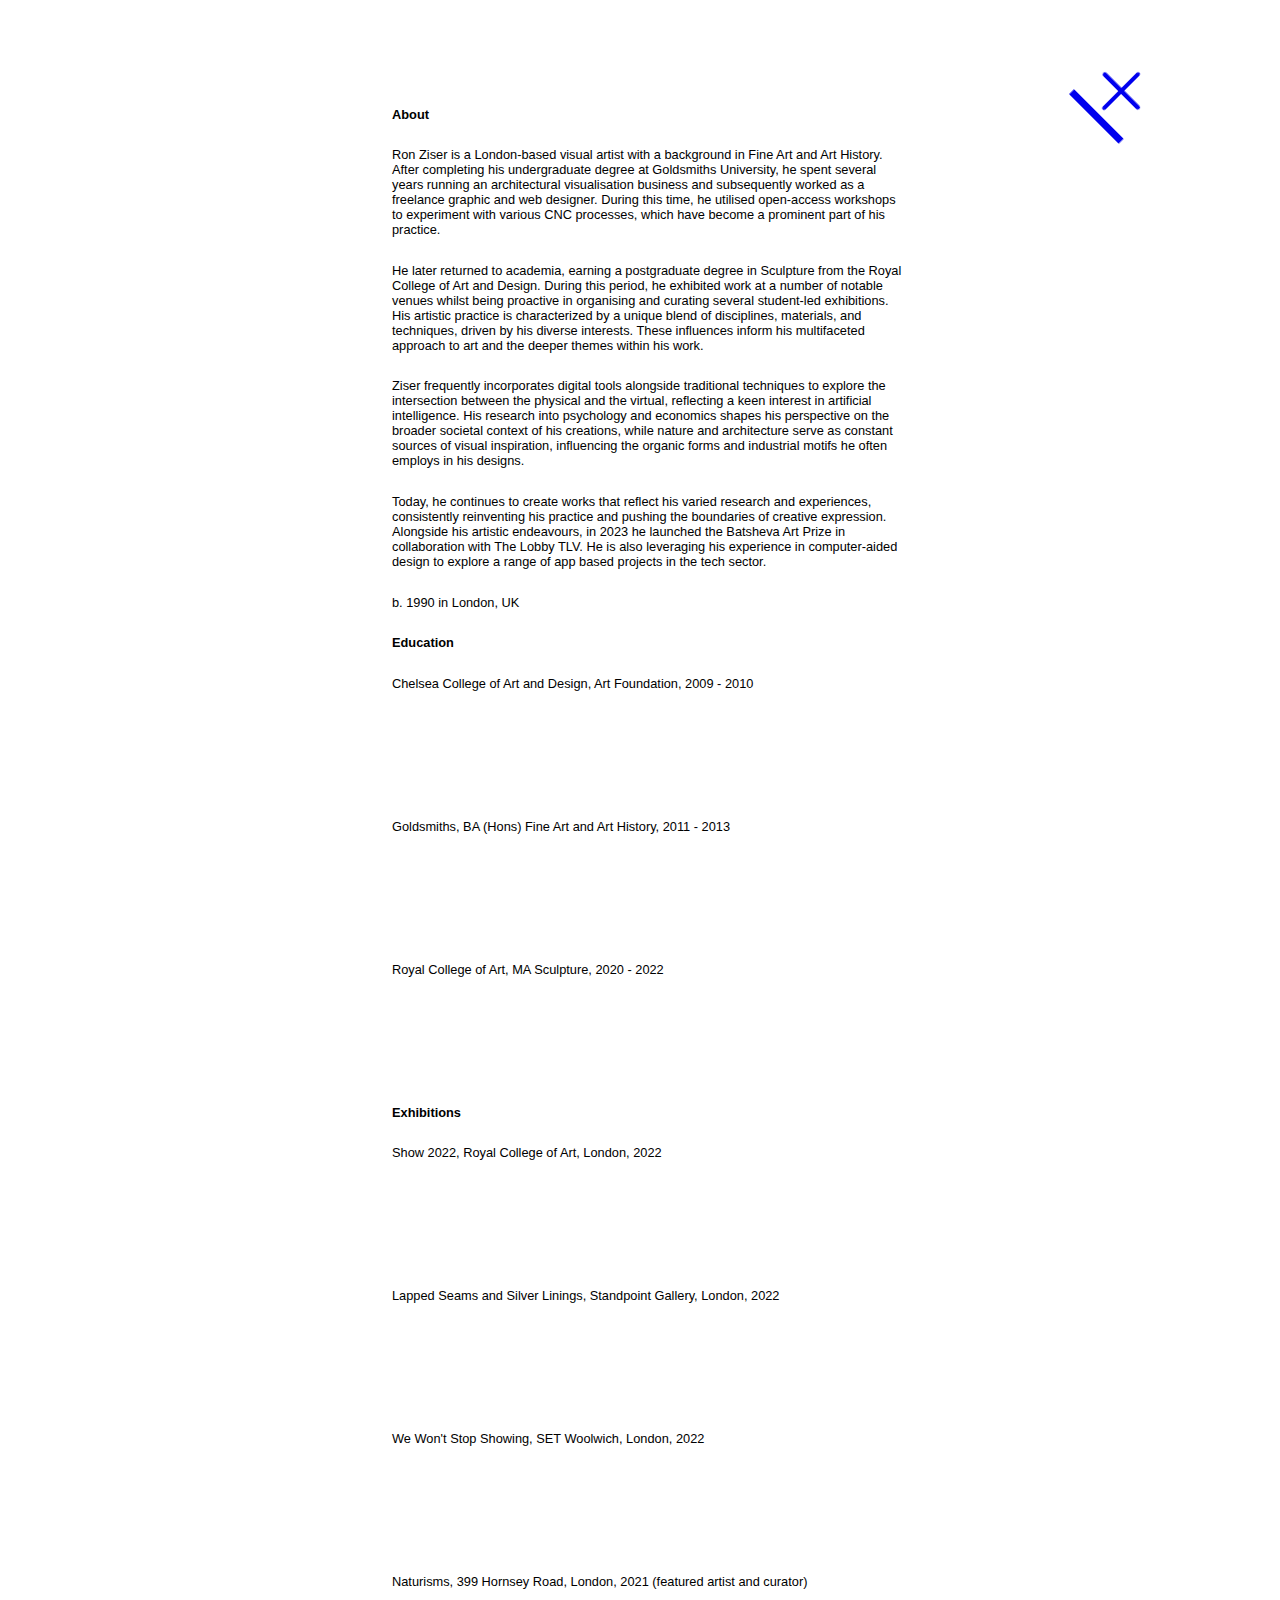
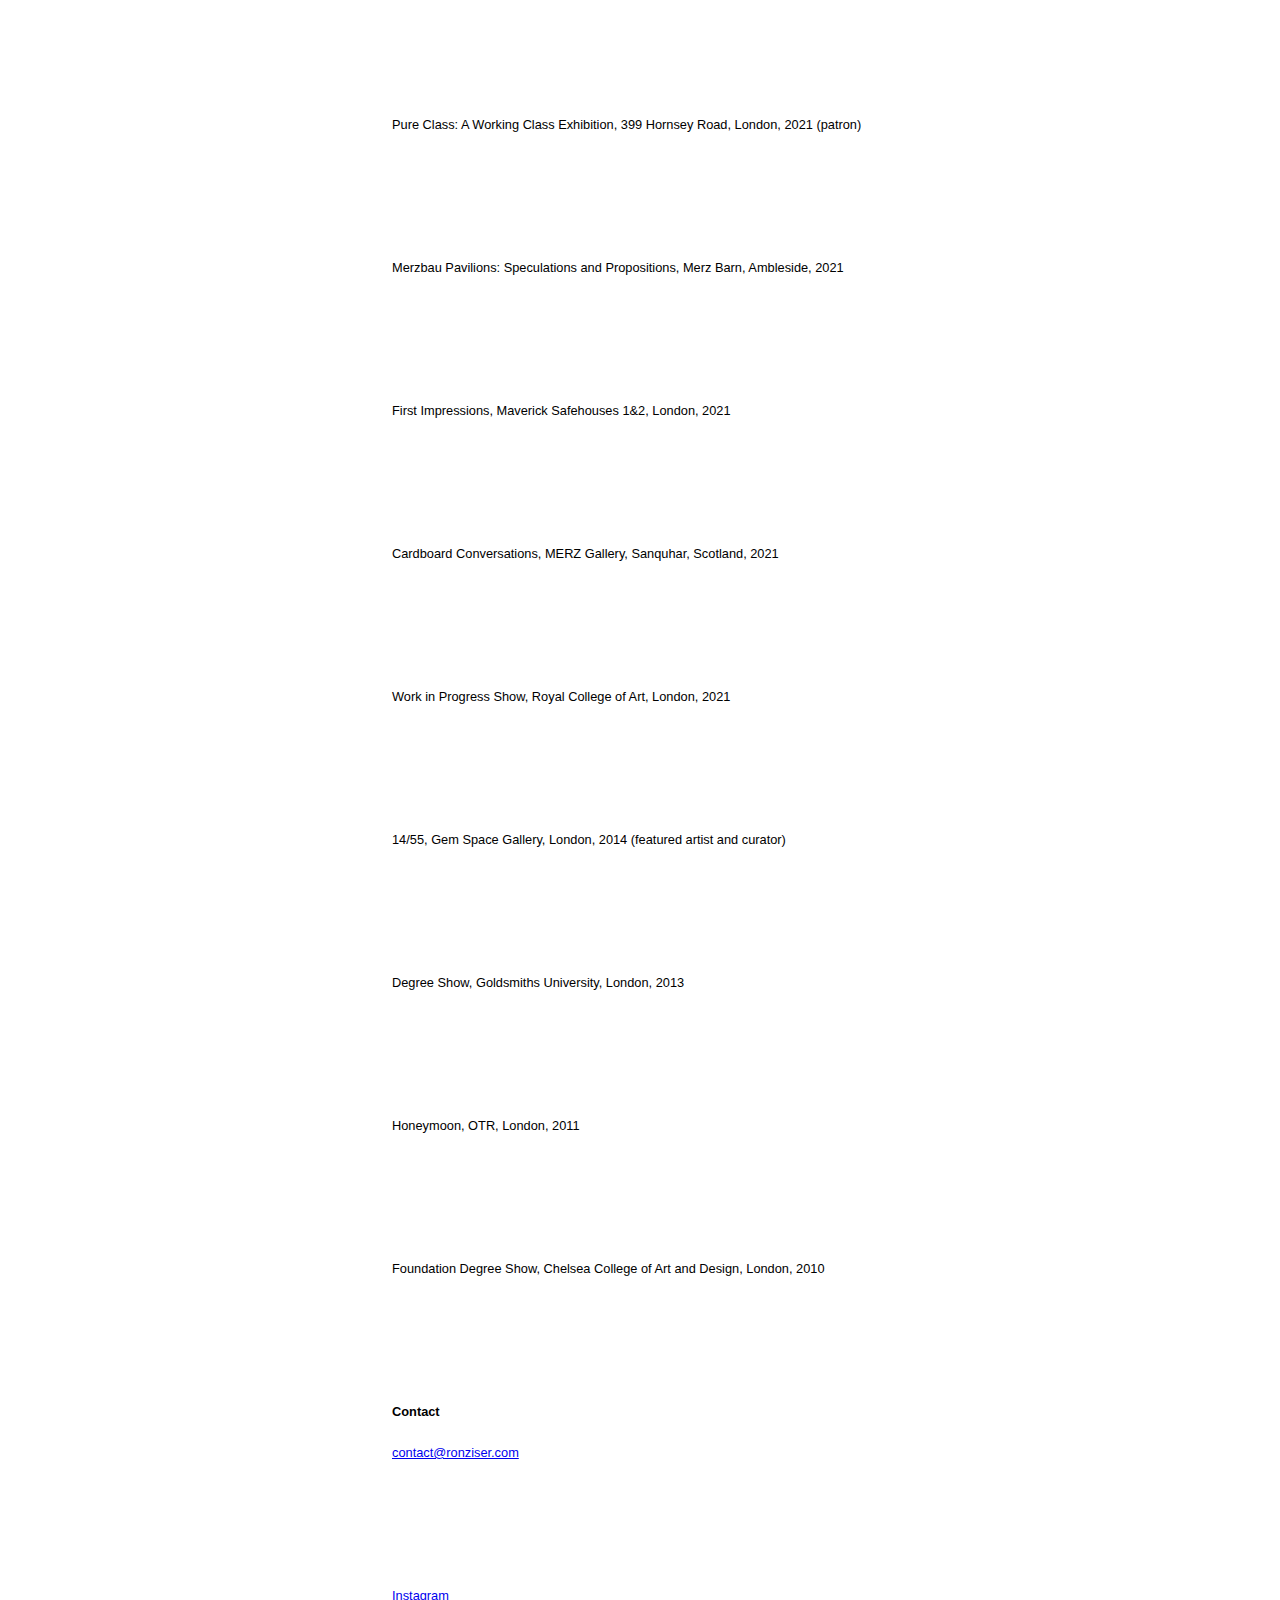
==== about.html @ f0b9521c "about" ====
<!DOCTYPE html>
<html lang="en">
<head>
    <meta charset="UTF-8">
    <meta name="viewport" content="width=device-width, initial-scale=1.0">
    <title>Auto slideshow</title>
    <link rel="stylesheet" href="style.css">
    <link rel="preconnect" href="https://fonts.googleapis.com">
    <link rel="preconnect" href="https://fonts.gstatic.com" crossorigin>
    <link href="https://fonts.googleapis.com/css2?family=Quicksand:wght@300&display=swap" rel="stylesheet">
    <link href="https://fonts.googleapis.com/css2?family=Quicksand:wght@300&family=Zen+Maru+Gothic:wght@300&display=swap" rel="stylesheet">
</head>

<body>
    <div id="close-button"><a href="index.html">+</a></div>
    <div id="about-page">
        
        <div id="about-container">
            <h1>About</h1>
                <p>Ron Ziser is a London-based visual artist with a background in Fine Art and Art History. After completing his undergraduate degree at Goldsmiths University, he spent several years running an architectural visualisation business and subsequently worked as a freelance graphic and web designer. During this time, he utilised open-access workshops to experiment with various CNC processes, which have become a prominent part of his practice.</p>
                
                <p>He later returned to academia, earning a postgraduate degree in Sculpture from the Royal College of Art and Design. During this period, he exhibited work at a number of notable venues whilst being proactive in organising and curating several student-led exhibitions. His artistic practice is characterized by a unique blend of disciplines, materials, and techniques, driven by his diverse interests. These influences inform his multifaceted approach to art and the deeper themes within his work.</p>
                
                <p>Ziser frequently incorporates digital tools alongside traditional techniques to explore the intersection between the physical and the virtual, reflecting a keen interest in artificial intelligence. His research into psychology and economics shapes his perspective on the broader societal context of his creations, while nature and architecture serve as constant sources of visual inspiration, influencing the organic forms and industrial motifs he often employs in his designs.</p>
                
                <p>Today, he continues to create works that reflect his varied research and experiences, consistently reinventing his practice and pushing the boundaries of creative expression. Alongside his artistic endeavours, in 2023 he launched the Batsheva Art Prize in collaboration with The Lobby TLV. He is also leveraging his experience in computer-aided design to explore a range of app based projects in the tech sector.</p>
         
    
            <div class="cv-sections" id="born-date"> 
            <p>b. 1990 in London, UK</p>
        </div>
            <div id="cv-details">
            <h1>Education</h1>
            <div class="cv-sections" id="education">  
            <p>Chelsea College of Art and Design, Art Foundation, 2009 - 2010</P>
            <p>Goldsmiths, BA (Hons) Fine Art and Art History, 2011 - 2013</P>
            <p>Royal College of Art, MA Sculpture, 2020 - 2022</p>
            </div>
            <h1>Exhibitions</h1>
            <div class="cv-sections" id="exhibitions">
            
           
    <p>Show 2022, Royal College of Art, London, 2022</p>
    <p>Lapped Seams and Silver Linings, Standpoint Gallery, London, 2022</p>
    <p>We Won't Stop Showing, SET Woolwich, London, 2022</p>
    <p>Naturisms, 399 Hornsey Road, London, 2021 (featured artist and curator)</p>
    <p>Pure Class: A Working Class Exhibition, 399 Hornsey Road, London, 2021 (patron)</p>
    <p>Merzbau Pavilions: Speculations and Propositions, Merz Barn, Ambleside, 2021</p>
    <p>First Impressions, Maverick Safehouses 1&2, London, 2021</p>
    <p>Cardboard Conversations, MERZ Gallery, Sanquhar, Scotland, 2021</p>
    <p>Work in Progress Show, Royal College of Art, London, 2021</p>
    <p>14/55, Gem Space Gallery, London, 2014 (featured artist and curator)</p>
    <p>Degree Show, Goldsmiths University, London, 2013</p>
    <p>Honeymoon, OTR, London, 2011</p>
    <p>Foundation Degree Show, Chelsea College of Art and Design, London, 2010</p>
</div>
<!--
<h1>Images</h1>
<div class="cv-sections" id="Images"> 
    <p><a href="">Current Work - coming soon</a></p>
    <p><a href="" target="_blank">Archive - coming soon</a></p>
</div>
-->
<h1>Contact</h1>
<div class="cv-sections" id="contact"> 
    <p><a href="mailto:contact@ronziser.com">contact@ronziser.com</a></p>
    <p><a href="https://www.instagram.com/ronziserstudio" target="_blank">Instagram</a></p>
</div>
             
        </div>
    </div>

</body>
</html>
---- style.css ----
html {
    /*
    font-size: 20px;
    */
    font-size: 2vmax;
    font-family: Arial, Helvetica, sans-serif;
}

@import url('https://fonts.googleapis.com/css2?family=Quicksand:wght@300&display=swap');
@import url('https://fonts.googleapis.com/css2?family=Be+Vietnam+Pro:wght@100&display=swap');

body {
	background-color: white;
}

h1 {
    font-size: 1rem;
    margin-bottom: 2rem;
}

p {
    margin-bottom: 2rem;
}

#cv-details p {
    margin-bottom: 5rem; /* Adjust as needed */
}


/* menu */

#menu {
    width: 100vw;
    height: 100vh;
    background: white;
    display: flex;
    align-items: center;
    justify-content: center;
	opacity: 1;
	animation-name: fadeInOpacity;
	animation-iteration-count: 1;
	animation-timing-function: ease-in;
	animation-duration: 1s;
      
}

#menu-container {
    width: 20rem;
    height: auto;
    text-align: center;
}


#menu a {
    display: block;
    text-decoration: none;
    color: black;
    margin-bottom: calc(20px + .5vw);
    font-size: calc(20px + .5vw);
    font-family: 'Be Vietnam Pro', sans-serif;
    font-weight: 100;
  }



@keyframes fadeInOpacity {
	0% {
		opacity: 0;
	}
	100% {
		opacity: 1;
	}
}




/* home page container */

#home {
    width: 100vw;
    height: 100vh;
    background: white;
    display: flex;
    align-items: center;
    justify-content: center;
    cursor: pointer;
    
  }



 /* home page slidshow */

.slideshow-container {

    background-repeat: no-repeat;
    transition: all .8s ease-in-out;
    animation: slide 12s infinite;
    background-color: white;
    animation-delay: 0s;
    
}




.slideshow-wrapper {
   
    color: white;
    background-color: white(0, 0, 0, 0.5);
    transition: all .12s ease-in-out;
  
}

#static-img {
    width: 100%;
    height: auto; /* Maintain aspect ratio */
    max-width: 100%; /* Ensure the image doesn't exceed the container width */
    max-height: 100%; /* Ensure the image doesn't exceed the container height */
    object-fit: contain; /* Ens */
}


@keyframes slide {

    
    0%{
    opacity: 0;
    background-image: url("Artboard_01.jpg");
    background-size: contain;
    }
 
    20%{
    opacity: 1;
    background-image: url("Artboard_01.jpg");
    background-size: contain;
    }
    25%{
    opacity: 0;
    background-image: url("Artboard_01.jpg");
    background-size: contain;
    }
    25.1%{
    opacity: 0;
    background-image: url("Artboard_02.jpg");
    background-size: contain;
    }
 
    45%{
    opacity: 1;
    background-image: url("Artboard_02.jpg");
    background-size: contain;
    }
    50%{
    opacity: 0;
    background-image: url("Artboard_02.jpg");
    background-size: contain;
    }
    50.01%{
    opacity: 0;
    background-image: url("Artboard_01.jpg");
    background-size: contain;
    }
 
    70%{
    opacity: 1;
    background-image: url("Artboard_01.jpg");
    background-size: contain;
    }
    75%{
    opacity: 0;
    background-image: url("Artboard_01.jpg");
    background-size: contain;
    }
 
    75.01%{
    opacity: 0;
    background-image: url("Artboard_02.jpg");
    background-size: contain;
    }
 
    95%{
    opacity: 1;
    background-image: url("Artboard_02.jpg");
    background-size: contain;
    }
    100%{
    opacity: 0;
    background-image: url("Artboard_02.jpg");
    background-size: contain;
    }
 }


img{
    width: 100%;
}

/* about page */


#close-button {
        background-color: transparent;
        border-color: transparent;
        font-family: 'Zen Maru Gothic', sans-serif;
        border-style: solid;
        border-collapse: separate; 
        text-align: center;
        vertical-align: auto;
        transform: rotate(45deg);
        cursor: pointer;
        position: fixed;
        border-radius: 50%;
        -webkit-border-radius: 50%;

}

#close-button:hover {
    color: white;
}

@media screen and (orientation: landscape) {

    #home {
        width: 100vw;
        height: 100vh;
    }

    .slideshow-container {
        width: 30vmax;
        height: 30vmax;
        margin-left: 20vmax;
        margin-right: 20vmax;
    }

    #close-button {
        margin-right: 15%;
        margin-left: 85%;
        margin-top: 2vmax;
        width:6vmax;
        height:6vmax;
        font-size: 6vmax;
        
    }    
    
#about-page {
    width: 100vw;
    height: auto;
    background: white;
    display: flex;
    align-items: center;
    justify-content: center;
    font-size: 1vmax;
    opacity: 1;
    animation-name: fadeInOpacity;
	animation-iteration-count: 1;
    animation-timing-function: ease-in;
	animation-duration: 1s;

}

#about-container {
    margin-top: 10vmin;
    width: auto;
    margin-left: 30%;
    margin-right: 30%;
    text-align: left;

}

#last-paragraph {
    margin-bottom: 7rem;
    
}


p {
    margin-bottom: 2vmax;
    
}

	#cv-details p {
    margin-bottom: 5rem; /* Adjust as needed */
}

	

h1 {
    font-size: 1vmax;
    margin-bottom: 2vmax;
}

}

@media screen and (orientation: portrait) {

    #home {
       width: 100vw;
       height: 100vh; 
       
    }

    .slideshow-container {    
        width: 70vmin;
        height: 70vmin;
        margin-left: 13vmin;
        margin-right: 17vmin;
        
    }

    #close-button {
    
        margin-right: 30%;
        margin-top: 2vmax;
        width:12vmax;
        height:12vmax;
        margin-left: 70%;
        font-size: 8vmax;
        
      
        
    }

    #about-page {
        width: 100vw;
        height: auto;
        background: white;
        display: flex;
        align-items: center;
        justify-content: center;
        font-size: 3vmin;
        
    }
    
    #about-container {
        margin-top: 8rem;
        width: auto;
        margin-left: 10%;
        margin-right: 10%;
        text-align: left;
    
    }
    
    #last-paragraph {
        margin-bottom: 7rem;
        
    }

    h1 {
        font-size: 3vmin;
    }
    
}
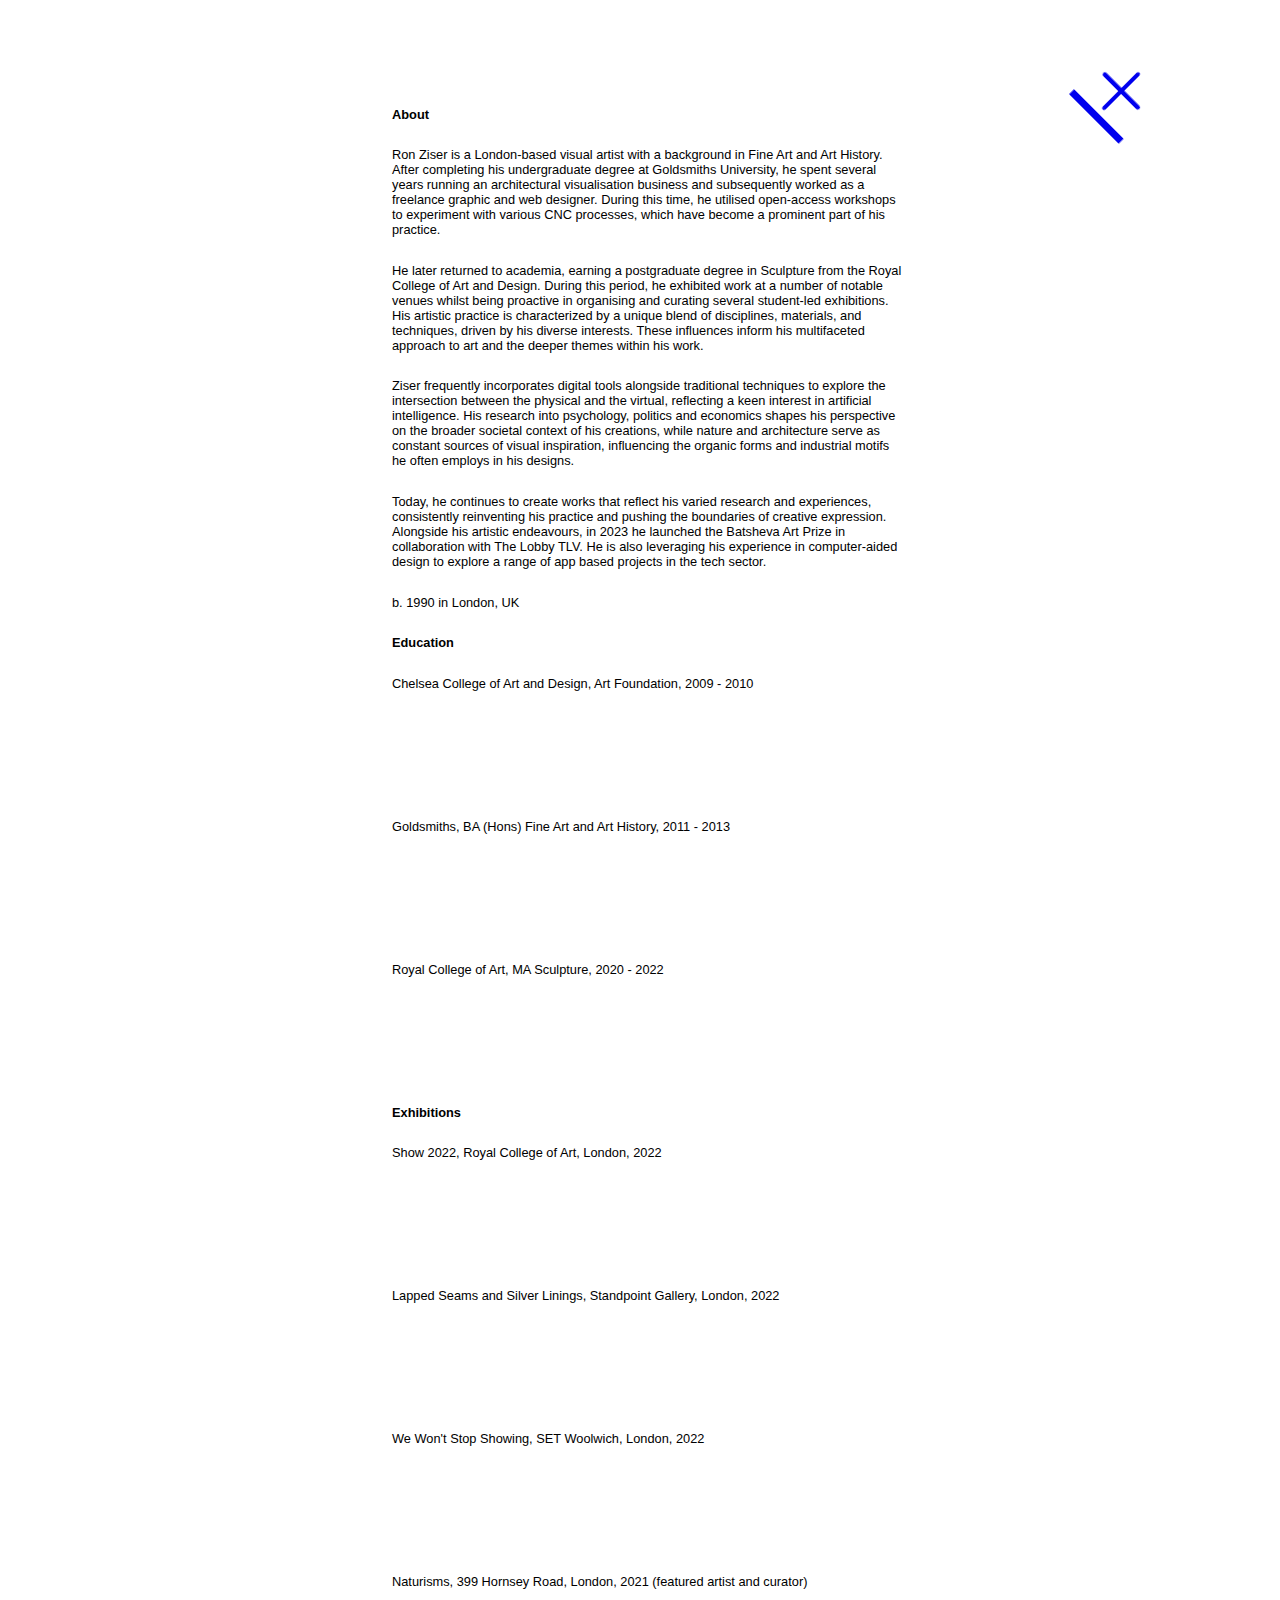
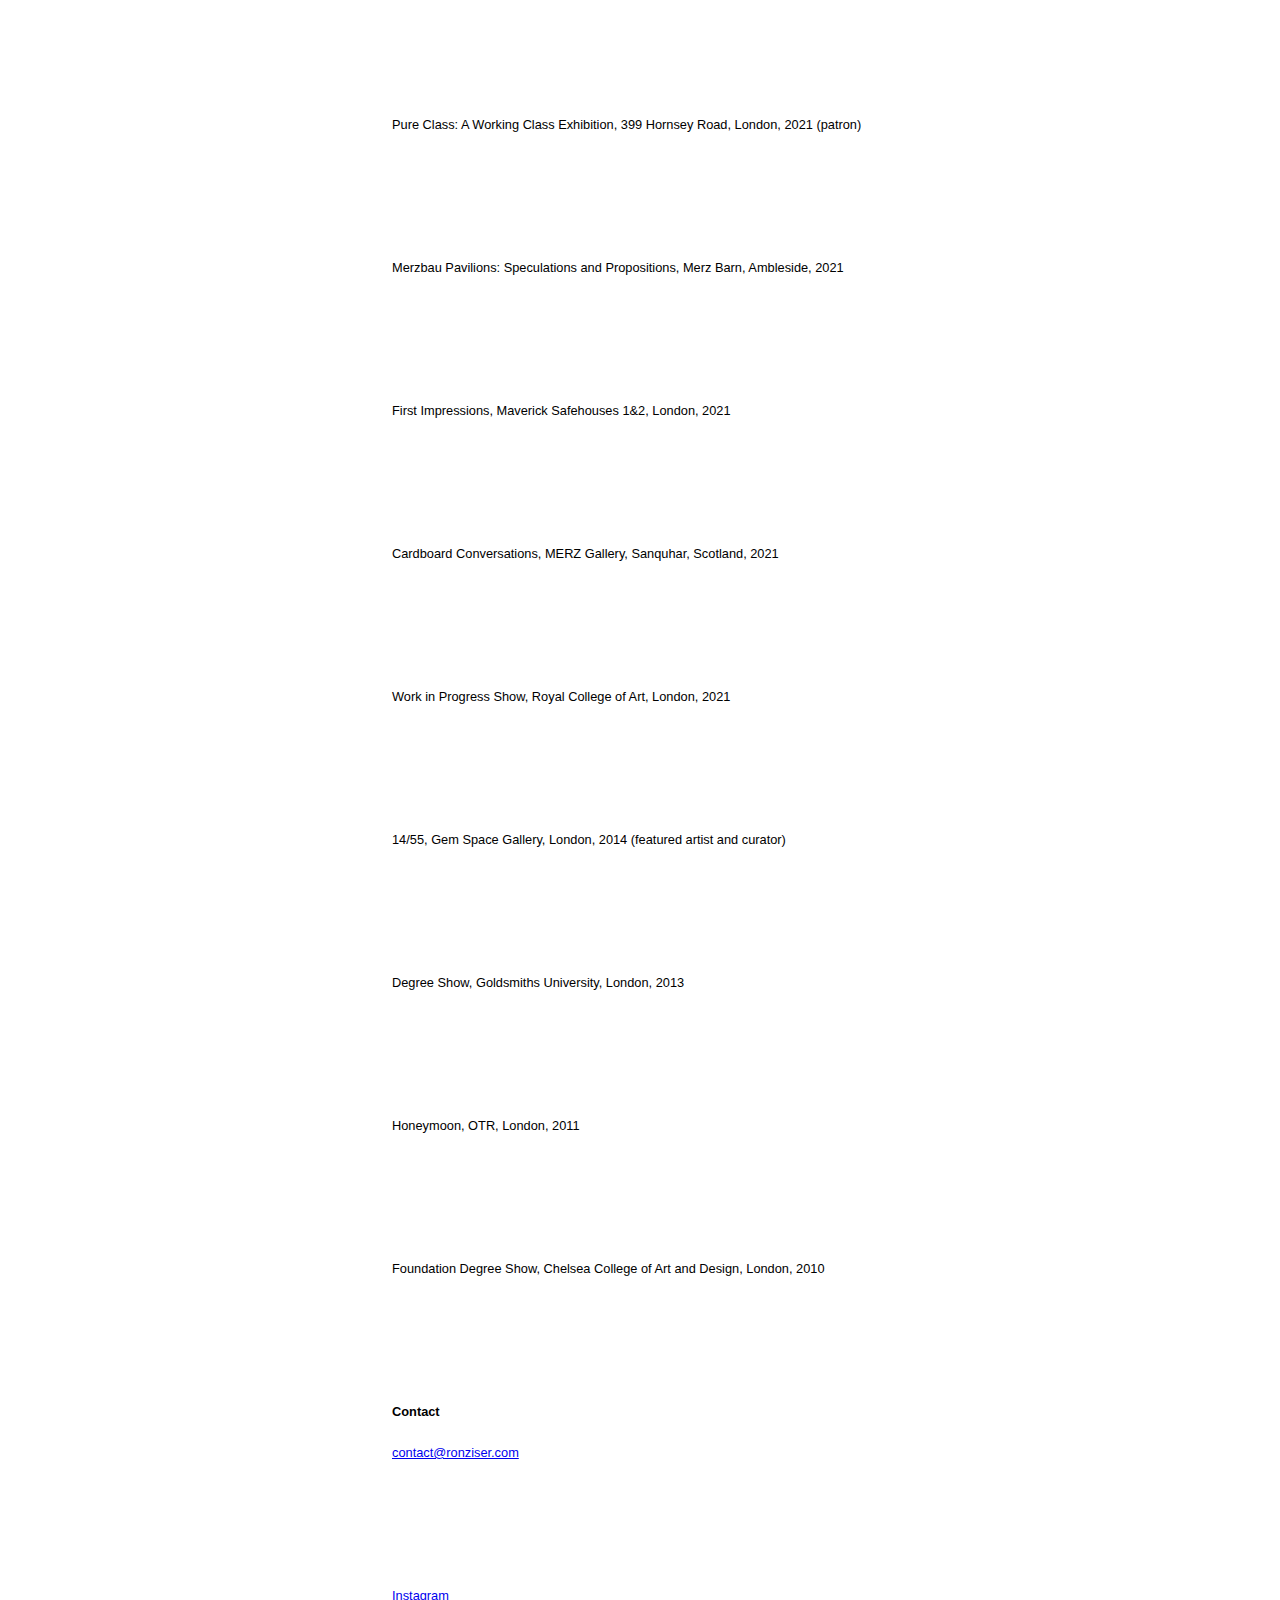
==== commit 0e4e024d: "about" ====
--- a/about.html
+++ b/about.html
@@ -18,14 +18,15 @@
         
         <div id="about-container">
             <h1>About</h1>
+            <div class="cv-sections" id="about"> 
                 <p>Ron Ziser is a London-based visual artist with a background in Fine Art and Art History. After completing his undergraduate degree at Goldsmiths University, he spent several years running an architectural visualisation business and subsequently worked as a freelance graphic and web designer. During this time, he utilised open-access workshops to experiment with various CNC processes, which have become a prominent part of his practice.</p>
                 
                 <p>He later returned to academia, earning a postgraduate degree in Sculpture from the Royal College of Art and Design. During this period, he exhibited work at a number of notable venues whilst being proactive in organising and curating several student-led exhibitions. His artistic practice is characterized by a unique blend of disciplines, materials, and techniques, driven by his diverse interests. These influences inform his multifaceted approach to art and the deeper themes within his work.</p>
                 
-                <p>Ziser frequently incorporates digital tools alongside traditional techniques to explore the intersection between the physical and the virtual, reflecting a keen interest in artificial intelligence. His research into psychology and economics shapes his perspective on the broader societal context of his creations, while nature and architecture serve as constant sources of visual inspiration, influencing the organic forms and industrial motifs he often employs in his designs.</p>
+                <p>Ziser frequently incorporates digital tools alongside traditional techniques to explore the intersection between the physical and the virtual, reflecting a keen interest in artificial intelligence. His research into psychology, politics and economics shapes his perspective on the broader societal context of his creations, while nature and architecture serve as constant sources of visual inspiration, influencing the organic forms and industrial motifs he often employs in his designs.</p>
                 
                 <p>Today, he continues to create works that reflect his varied research and experiences, consistently reinventing his practice and pushing the boundaries of creative expression. Alongside his artistic endeavours, in 2023 he launched the Batsheva Art Prize in collaboration with The Lobby TLV. He is also leveraging his experience in computer-aided design to explore a range of app based projects in the tech sector.</p>
-         
+            </div>
     
             <div class="cv-sections" id="born-date"> 
             <p>b. 1990 in London, UK</p>
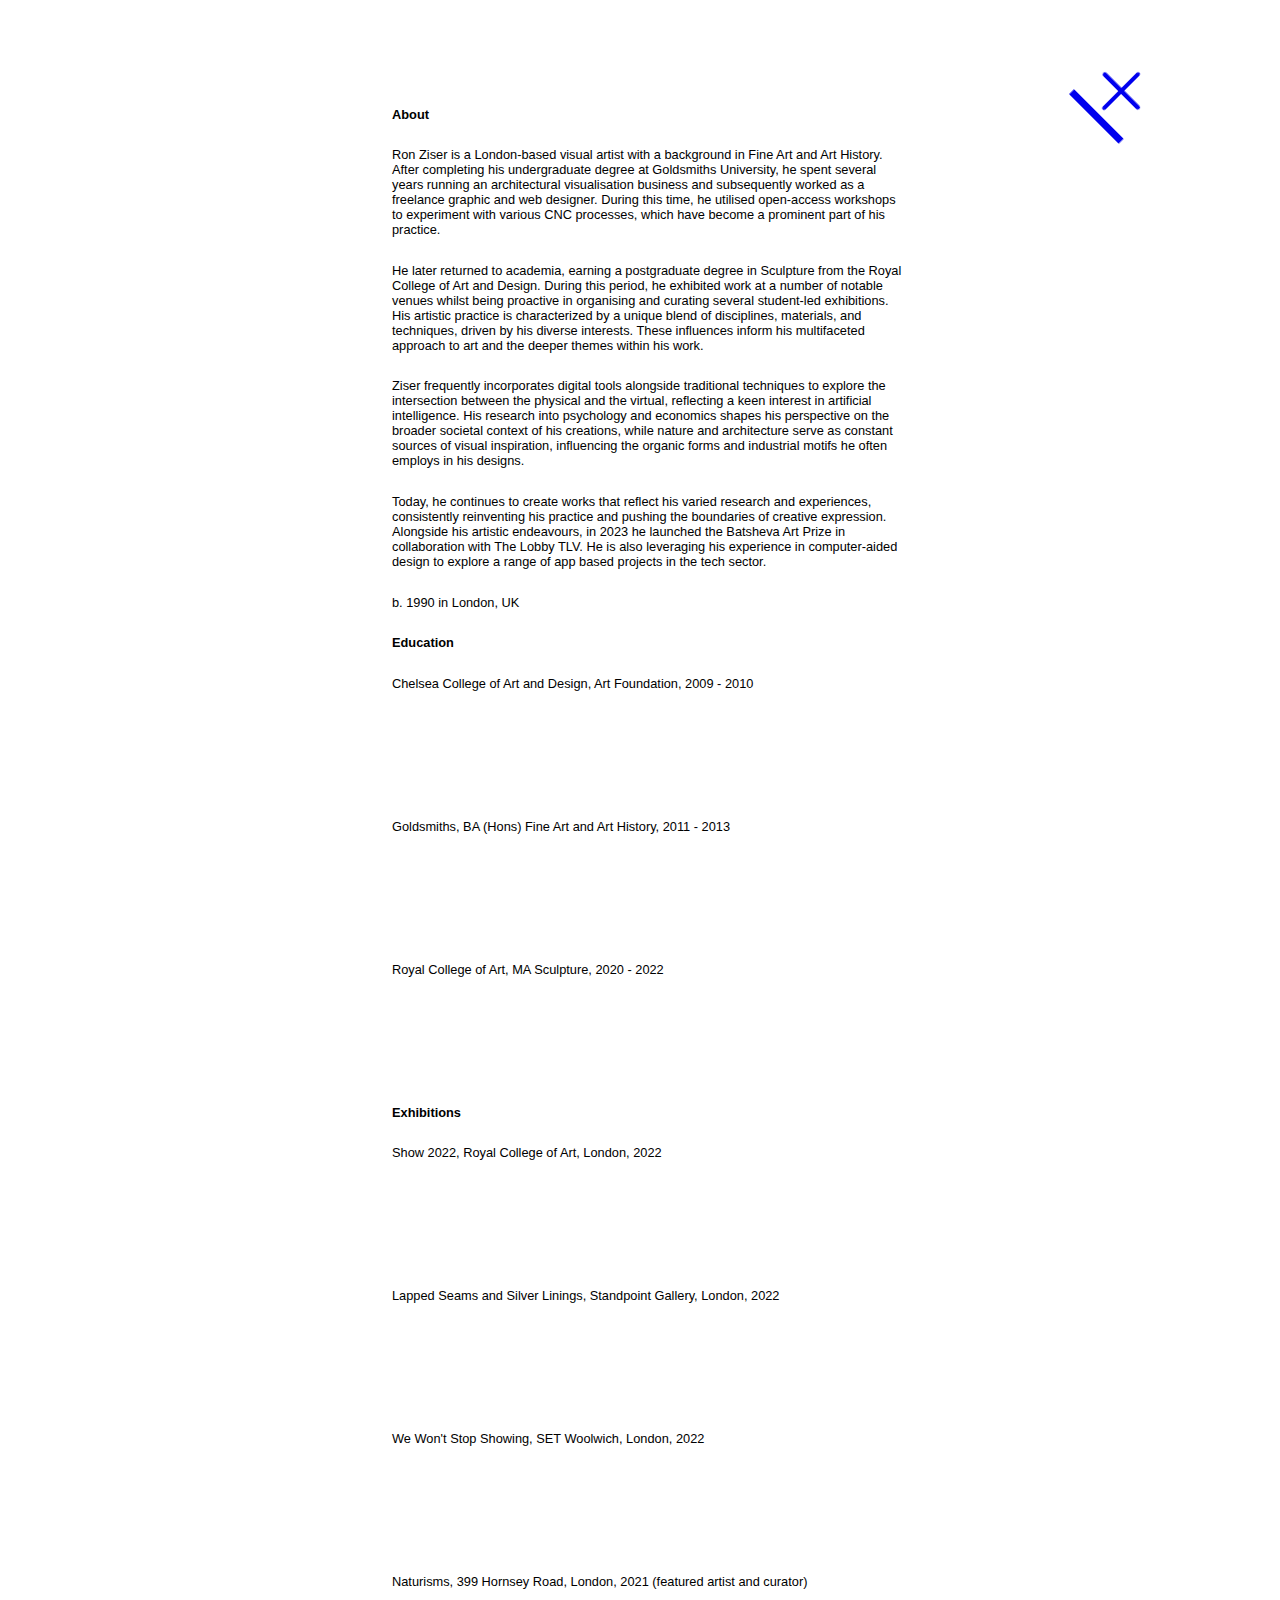
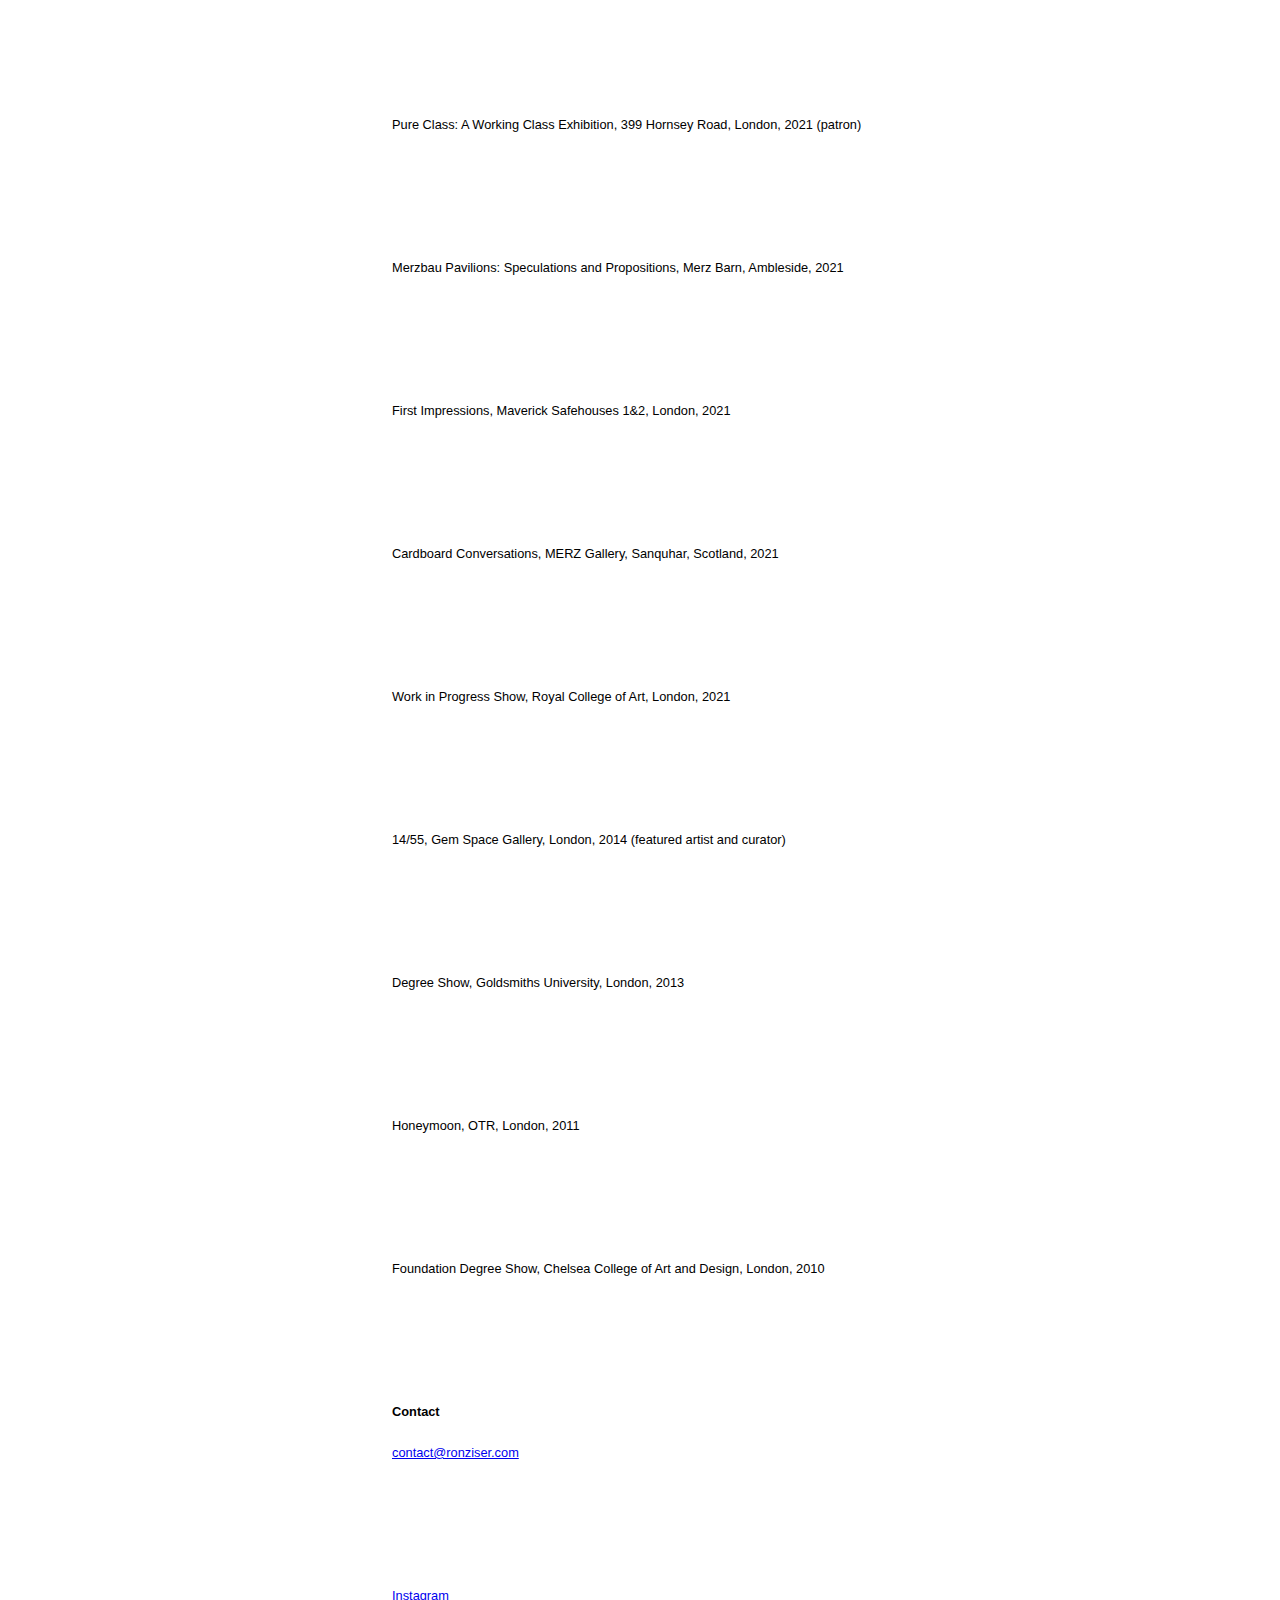
==== commit f55ff7e8: "h" ====
--- a/about.html
+++ b/about.html
@@ -23,7 +23,7 @@
                 
                 <p>He later returned to academia, earning a postgraduate degree in Sculpture from the Royal College of Art and Design. During this period, he exhibited work at a number of notable venues whilst being proactive in organising and curating several student-led exhibitions. His artistic practice is characterized by a unique blend of disciplines, materials, and techniques, driven by his diverse interests. These influences inform his multifaceted approach to art and the deeper themes within his work.</p>
                 
-                <p>Ziser frequently incorporates digital tools alongside traditional techniques to explore the intersection between the physical and the virtual, reflecting a keen interest in artificial intelligence. His research into psychology, politics and economics shapes his perspective on the broader societal context of his creations, while nature and architecture serve as constant sources of visual inspiration, influencing the organic forms and industrial motifs he often employs in his designs.</p>
+                <p>Ziser frequently incorporates digital tools alongside traditional techniques to explore the intersection between the physical and the virtual, reflecting a keen interest in artificial intelligence. His research into psychology and economics shapes his perspective on the broader societal context of his creations, while nature and architecture serve as constant sources of visual inspiration, influencing the organic forms and industrial motifs he often employs in his designs.</p>
                 
                 <p>Today, he continues to create works that reflect his varied research and experiences, consistently reinventing his practice and pushing the boundaries of creative expression. Alongside his artistic endeavours, in 2023 he launched the Batsheva Art Prize in collaboration with The Lobby TLV. He is also leveraging his experience in computer-aided design to explore a range of app based projects in the tech sector.</p>
             </div>
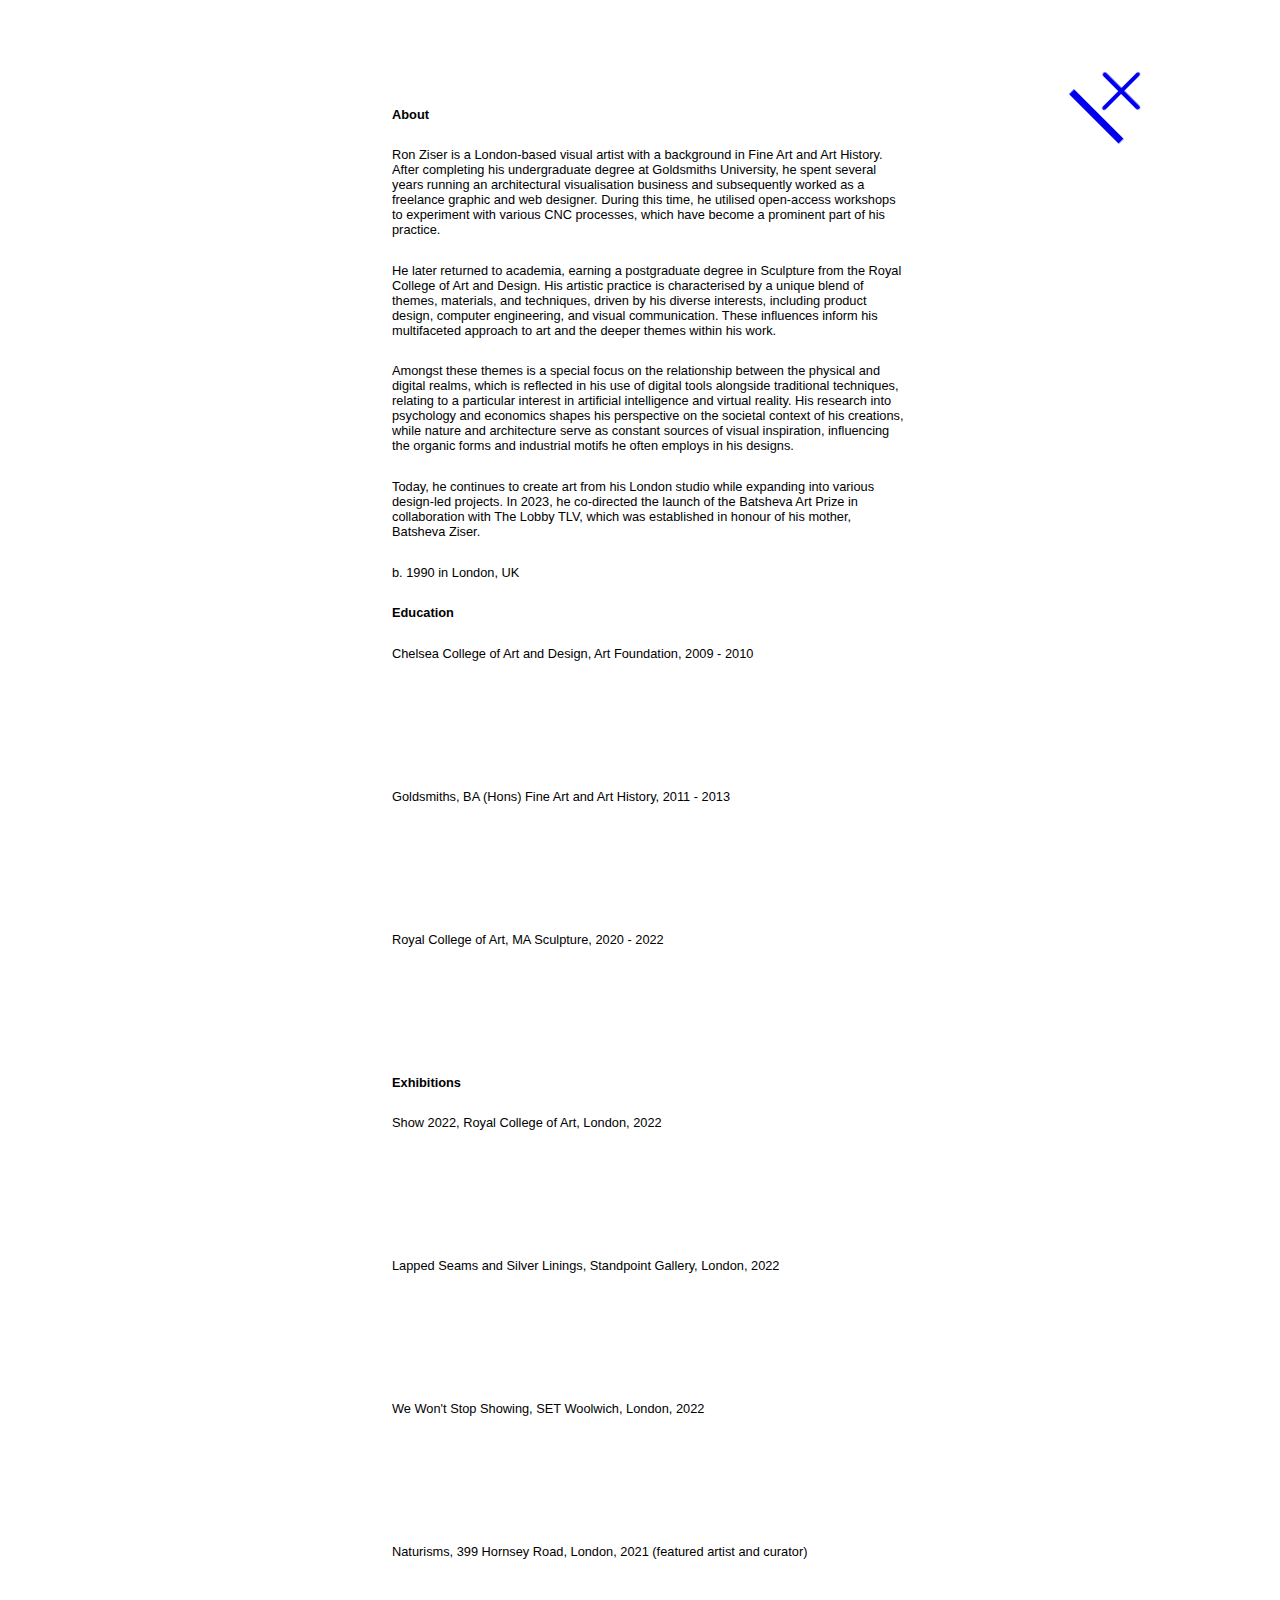
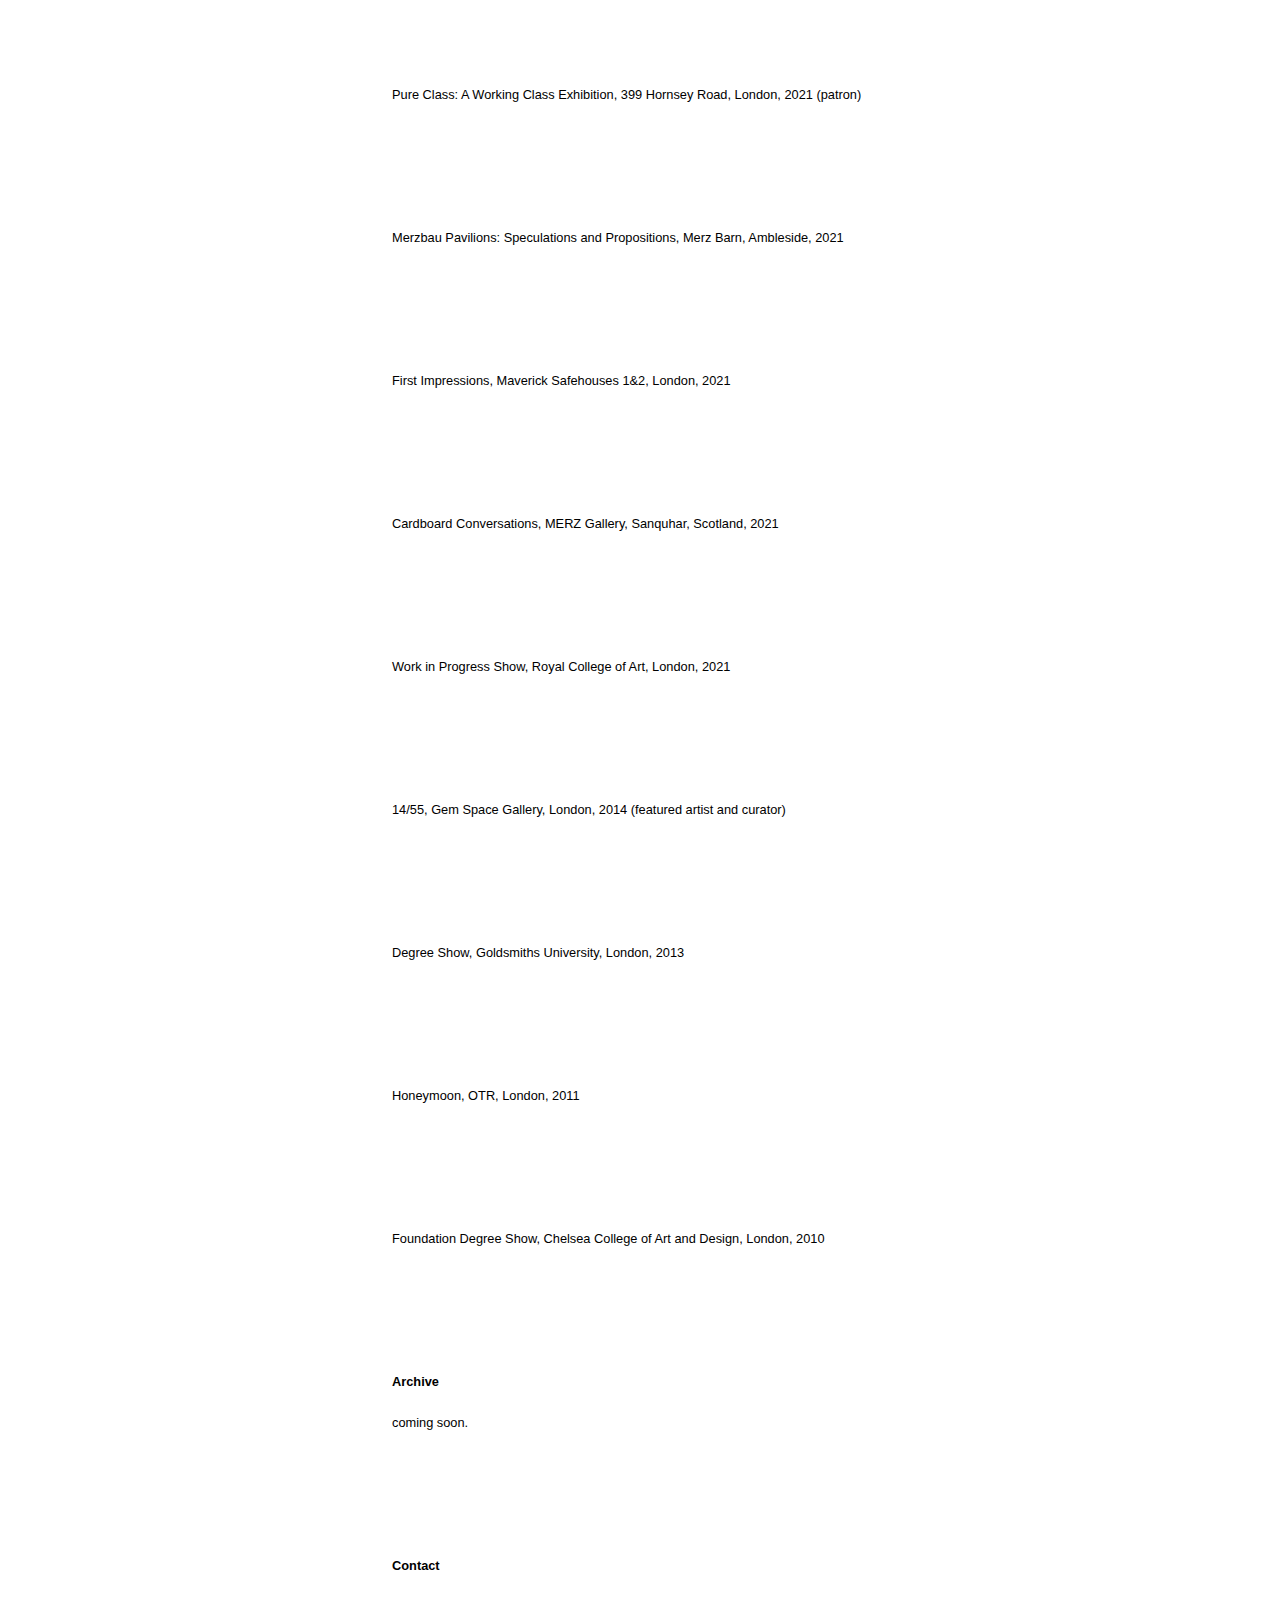
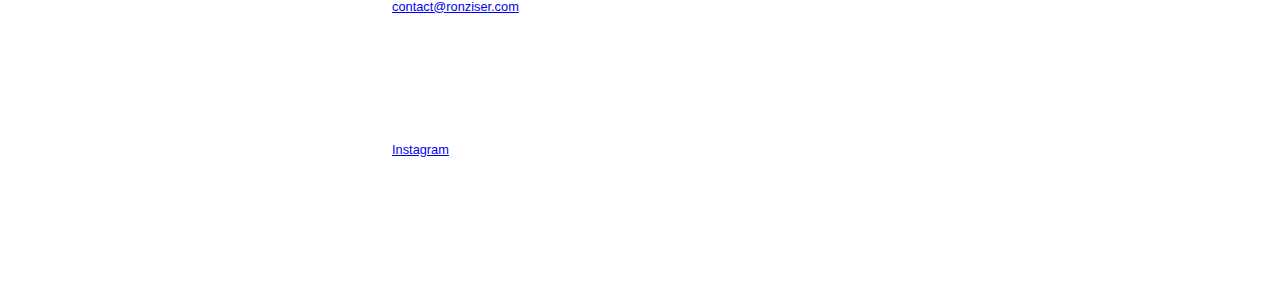
==== commit 526b8302: "about" ====
--- a/about.html
+++ b/about.html
@@ -21,11 +21,11 @@
             <div class="cv-sections" id="about"> 
                 <p>Ron Ziser is a London-based visual artist with a background in Fine Art and Art History. After completing his undergraduate degree at Goldsmiths University, he spent several years running an architectural visualisation business and subsequently worked as a freelance graphic and web designer. During this time, he utilised open-access workshops to experiment with various CNC processes, which have become a prominent part of his practice.</p>
                 
-                <p>He later returned to academia, earning a postgraduate degree in Sculpture from the Royal College of Art and Design. During this period, he exhibited work at a number of notable venues whilst being proactive in organising and curating several student-led exhibitions. His artistic practice is characterized by a unique blend of disciplines, materials, and techniques, driven by his diverse interests. These influences inform his multifaceted approach to art and the deeper themes within his work.</p>
+                <p>He later returned to academia, earning a postgraduate degree in Sculpture from the Royal College of Art and Design. His artistic practice is characterised by a unique blend of themes, materials, and techniques, driven by his diverse interests, including product design, computer engineering, and visual communication. These influences inform his multifaceted approach to art and the deeper themes within his work.</p>
                 
-                <p>Ziser frequently incorporates digital tools alongside traditional techniques to explore the intersection between the physical and the virtual, reflecting a keen interest in artificial intelligence. His research into psychology and economics shapes his perspective on the broader societal context of his creations, while nature and architecture serve as constant sources of visual inspiration, influencing the organic forms and industrial motifs he often employs in his designs.</p>
+                <p>Amongst these themes is a special focus on the relationship between the physical and digital realms, which is reflected in his use of digital tools alongside traditional techniques, relating to a particular interest in artificial intelligence and virtual reality. His research into psychology and economics shapes his perspective on the societal context of his creations, while nature and architecture serve as constant sources of visual inspiration, influencing the organic forms and industrial motifs he often employs in his designs.</p>
                 
-                <p>Today, he continues to create works that reflect his varied research and experiences, consistently reinventing his practice and pushing the boundaries of creative expression. Alongside his artistic endeavours, in 2023 he launched the Batsheva Art Prize in collaboration with The Lobby TLV. He is also leveraging his experience in computer-aided design to explore a range of app based projects in the tech sector.</p>
+                <p>Today, he continues to create art from his London studio while expanding into various design-led projects. In 2023, he co-directed the launch of the Batsheva Art Prize in collaboration with The Lobby TLV, which was established in honour of his mother, Batsheva Ziser.</p>
             </div>
     
             <div class="cv-sections" id="born-date"> 
@@ -56,13 +56,12 @@
     <p>Honeymoon, OTR, London, 2011</p>
     <p>Foundation Degree Show, Chelsea College of Art and Design, London, 2010</p>
 </div>
-<!--
-<h1>Images</h1>
+
+<h1>Archive</h1>
 <div class="cv-sections" id="Images"> 
-    <p><a href="">Current Work - coming soon</a></p>
-    <p><a href="" target="_blank">Archive - coming soon</a></p>
+    <p>coming soon.</p>
 </div>
--->
+
 <h1>Contact</h1>
 <div class="cv-sections" id="contact"> 
     <p><a href="mailto:contact@ronziser.com">contact@ronziser.com</a></p>
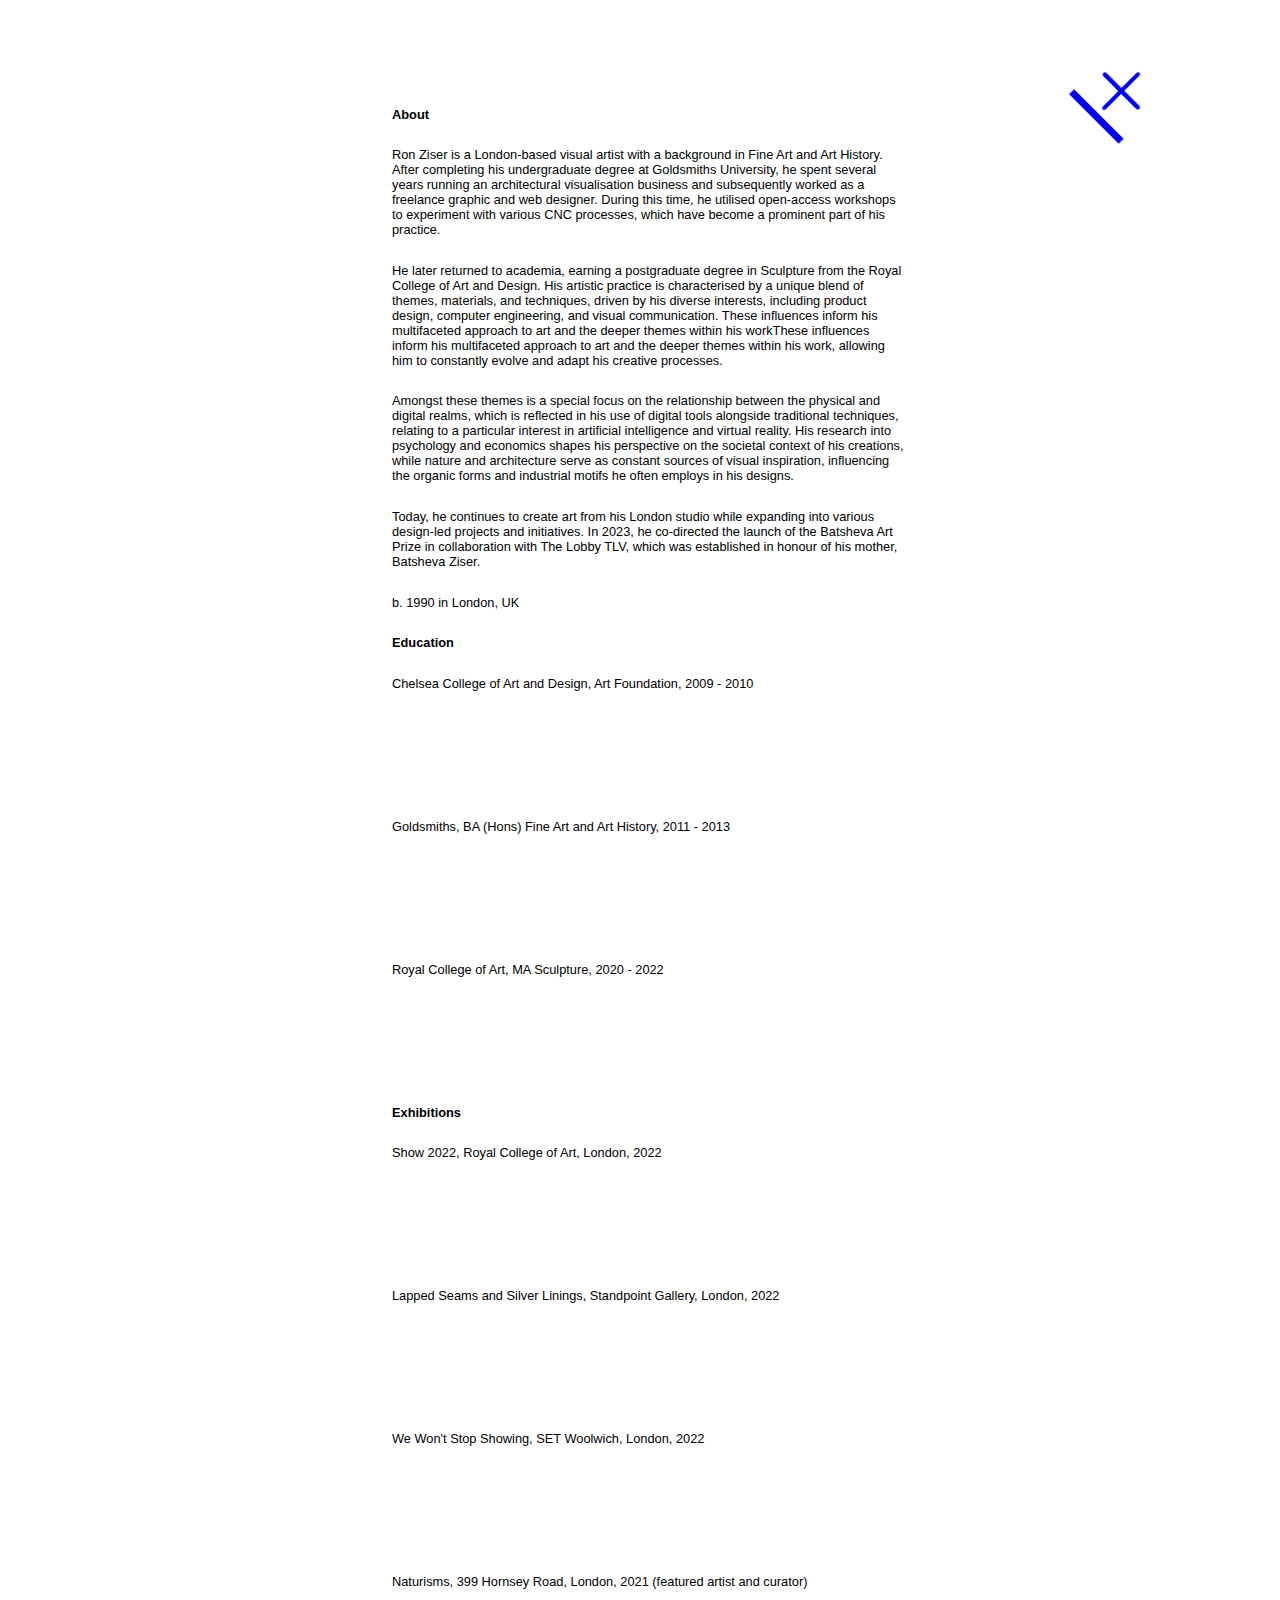
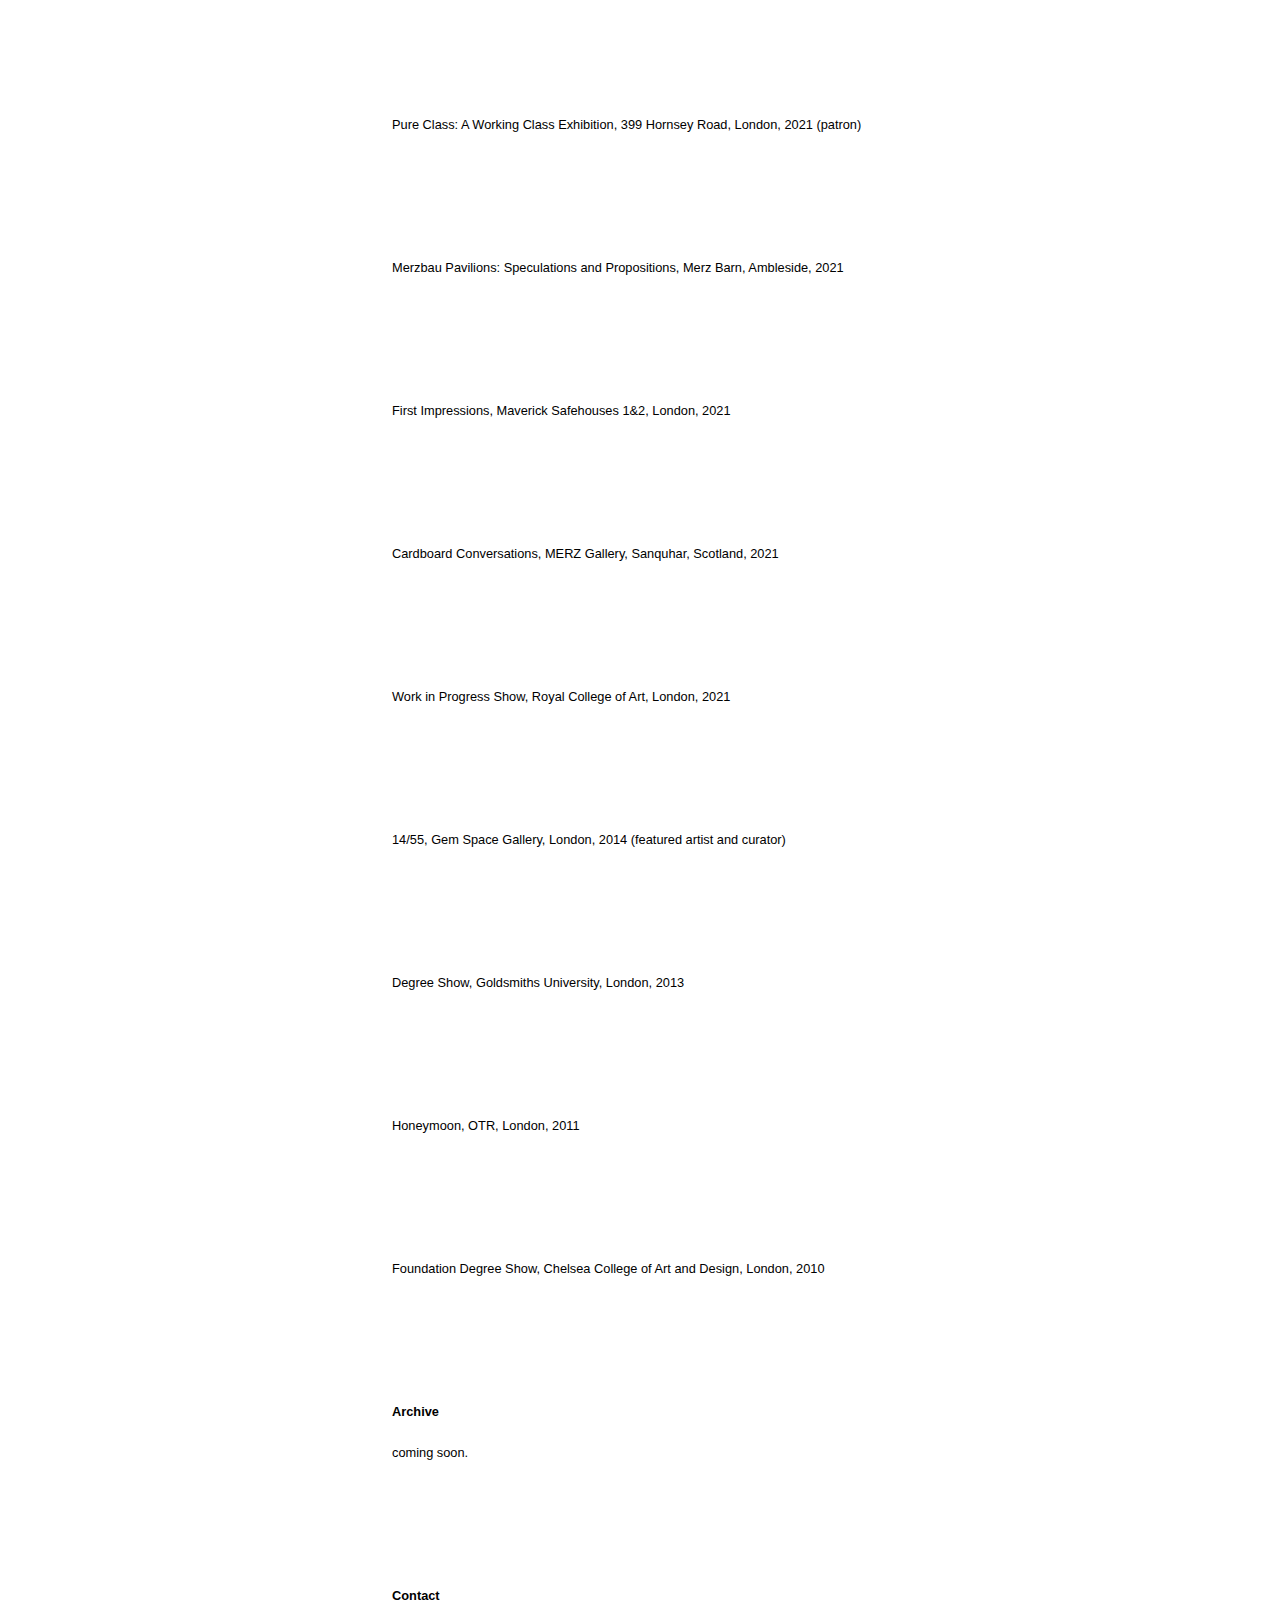
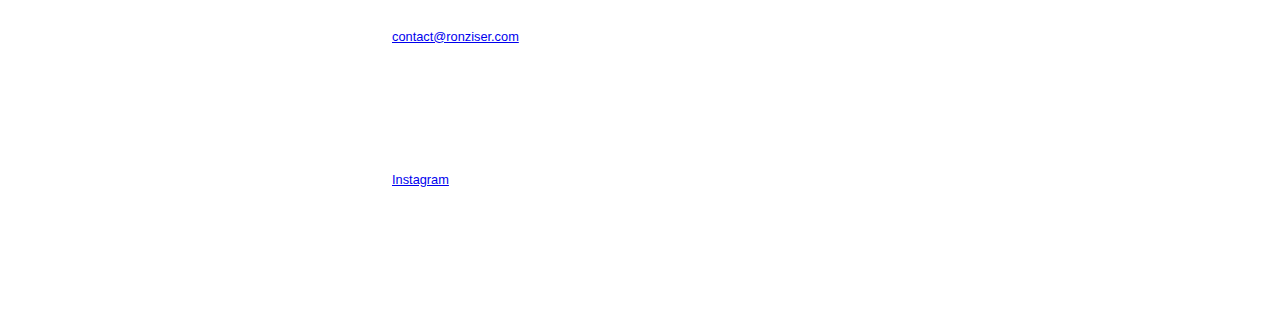
==== commit 234c949e: "aboout" ====
--- a/about.html
+++ b/about.html
@@ -21,11 +21,11 @@
             <div class="cv-sections" id="about"> 
                 <p>Ron Ziser is a London-based visual artist with a background in Fine Art and Art History. After completing his undergraduate degree at Goldsmiths University, he spent several years running an architectural visualisation business and subsequently worked as a freelance graphic and web designer. During this time, he utilised open-access workshops to experiment with various CNC processes, which have become a prominent part of his practice.</p>
                 
-                <p>He later returned to academia, earning a postgraduate degree in Sculpture from the Royal College of Art and Design. His artistic practice is characterised by a unique blend of themes, materials, and techniques, driven by his diverse interests, including product design, computer engineering, and visual communication. These influences inform his multifaceted approach to art and the deeper themes within his work.</p>
+                <p>He later returned to academia, earning a postgraduate degree in Sculpture from the Royal College of Art and Design. His artistic practice is characterised by a unique blend of themes, materials, and techniques, driven by his diverse interests, including product design, computer engineering, and visual communication. These influences inform his multifaceted approach to art and the deeper themes within his workThese influences inform his multifaceted approach to art and the deeper themes within his work, allowing him to constantly evolve and adapt his creative processes.</p>
                 
                 <p>Amongst these themes is a special focus on the relationship between the physical and digital realms, which is reflected in his use of digital tools alongside traditional techniques, relating to a particular interest in artificial intelligence and virtual reality. His research into psychology and economics shapes his perspective on the societal context of his creations, while nature and architecture serve as constant sources of visual inspiration, influencing the organic forms and industrial motifs he often employs in his designs.</p>
                 
-                <p>Today, he continues to create art from his London studio while expanding into various design-led projects. In 2023, he co-directed the launch of the Batsheva Art Prize in collaboration with The Lobby TLV, which was established in honour of his mother, Batsheva Ziser.</p>
+                <p>Today, he continues to create art from his London studio while expanding into various design-led projects and initiatives. In 2023, he co-directed the launch of the Batsheva Art Prize in collaboration with The Lobby TLV, which was established in honour of his mother, Batsheva Ziser.</p>
             </div>
     
             <div class="cv-sections" id="born-date"> 
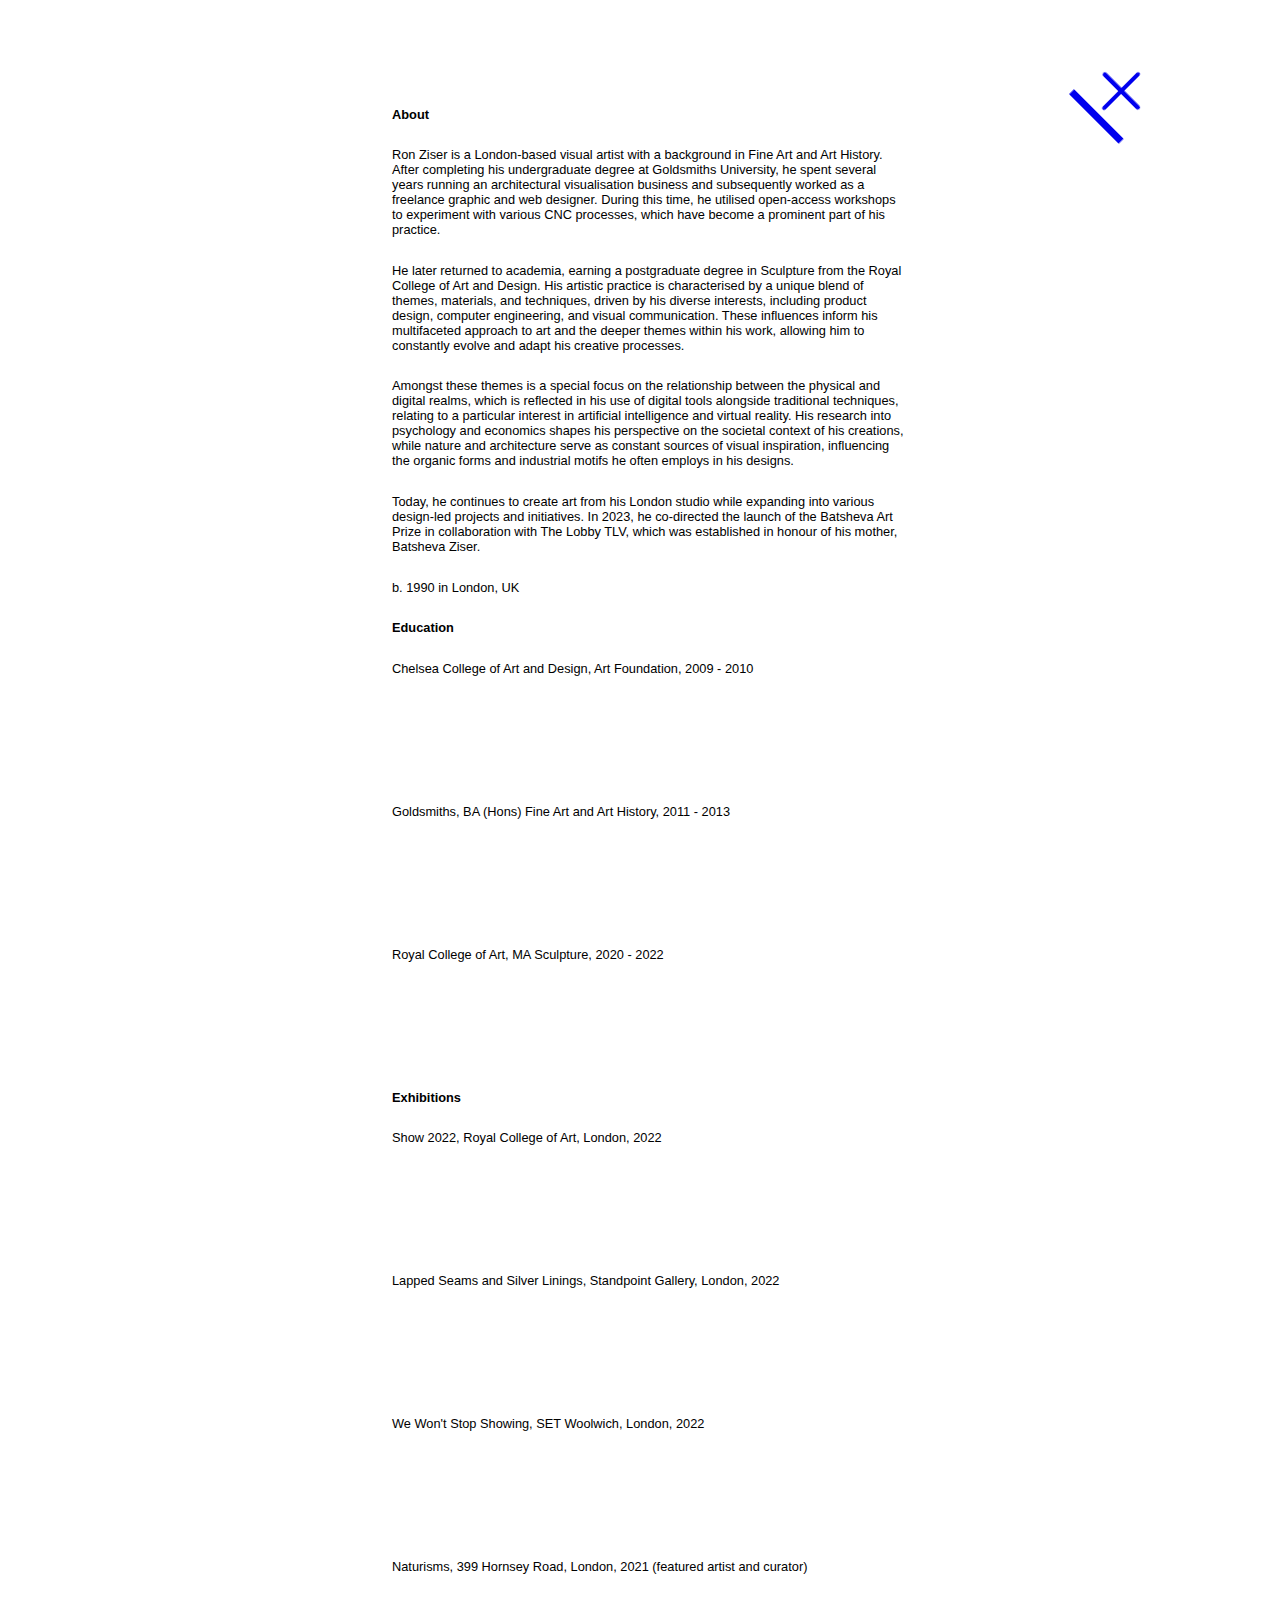
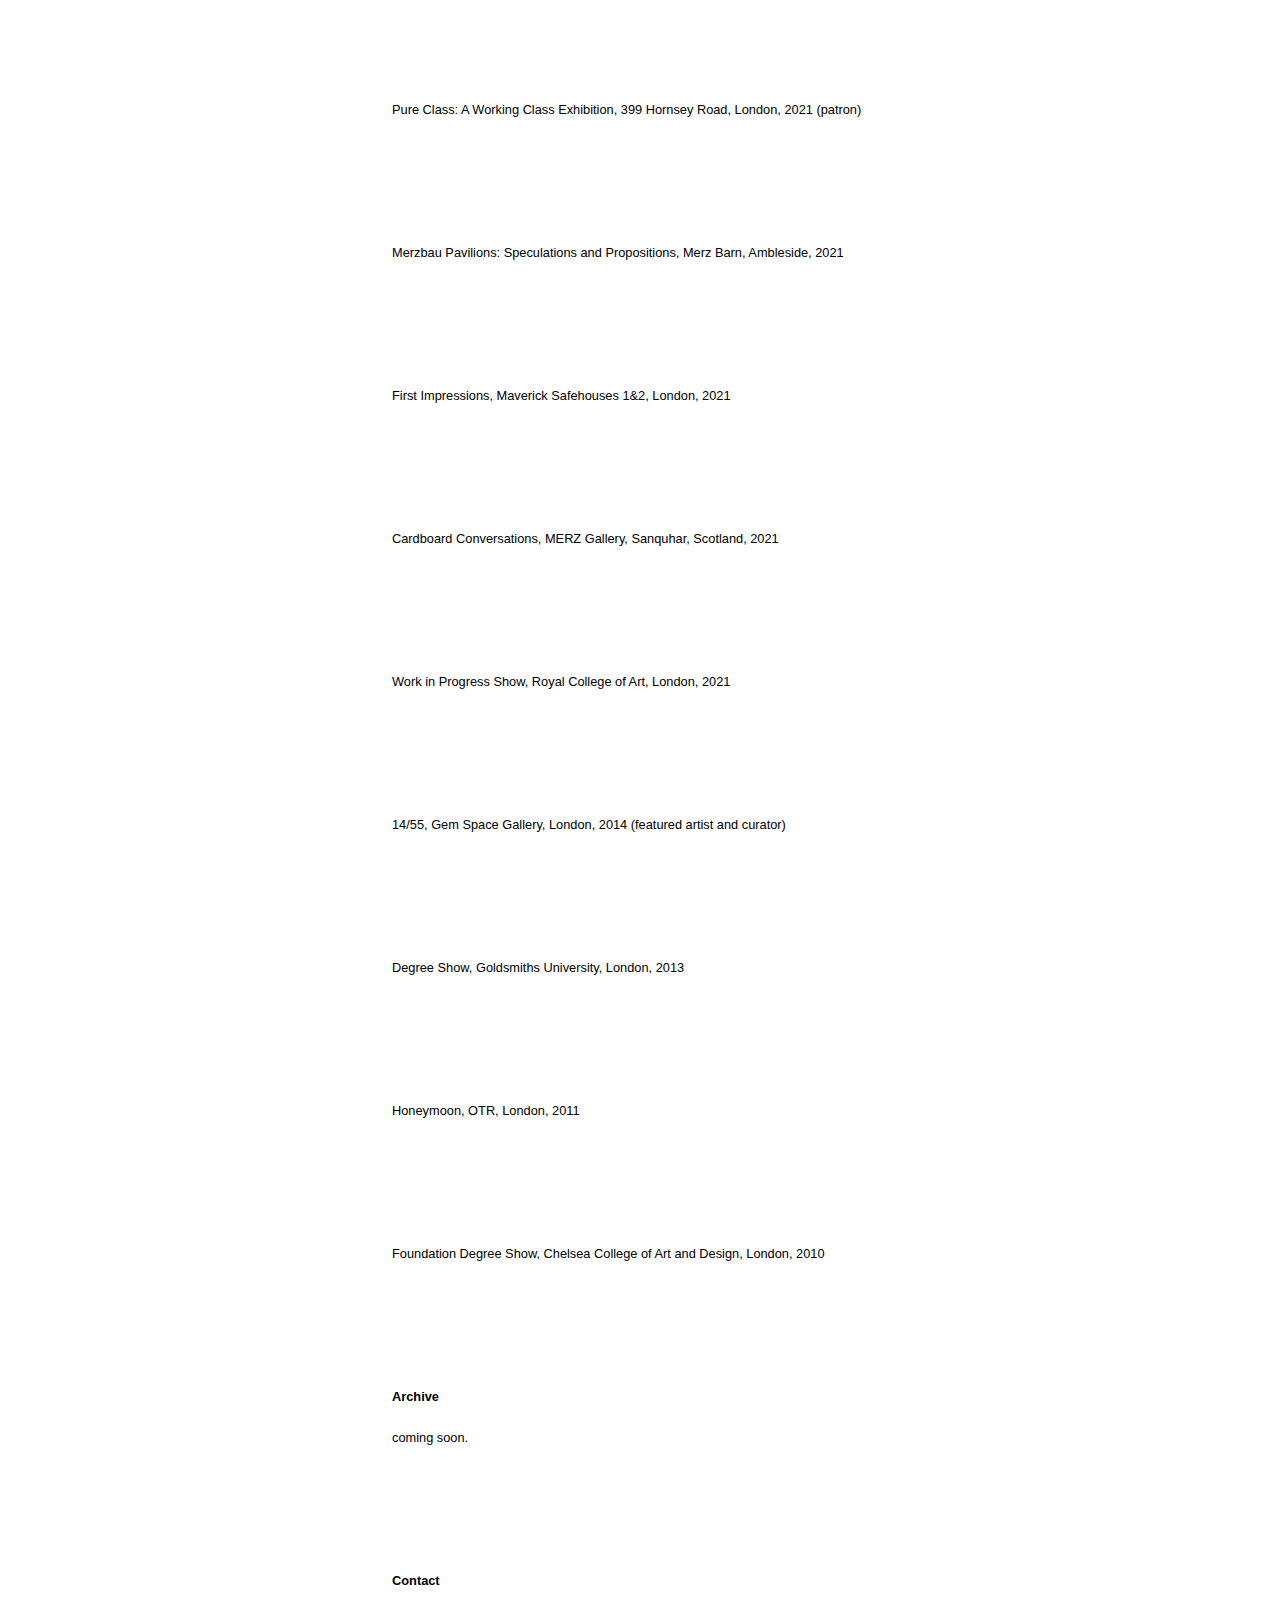
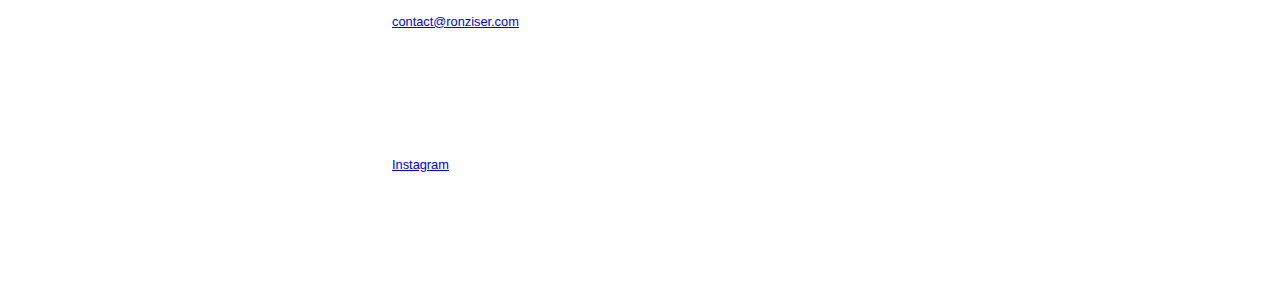
==== commit 7cbce57e: "about" ====
--- a/about.html
+++ b/about.html
@@ -21,7 +21,7 @@
             <div class="cv-sections" id="about"> 
                 <p>Ron Ziser is a London-based visual artist with a background in Fine Art and Art History. After completing his undergraduate degree at Goldsmiths University, he spent several years running an architectural visualisation business and subsequently worked as a freelance graphic and web designer. During this time, he utilised open-access workshops to experiment with various CNC processes, which have become a prominent part of his practice.</p>
                 
-                <p>He later returned to academia, earning a postgraduate degree in Sculpture from the Royal College of Art and Design. His artistic practice is characterised by a unique blend of themes, materials, and techniques, driven by his diverse interests, including product design, computer engineering, and visual communication. These influences inform his multifaceted approach to art and the deeper themes within his workThese influences inform his multifaceted approach to art and the deeper themes within his work, allowing him to constantly evolve and adapt his creative processes.</p>
+                <p>He later returned to academia, earning a postgraduate degree in Sculpture from the Royal College of Art and Design. His artistic practice is characterised by a unique blend of themes, materials, and techniques, driven by his diverse interests, including product design, computer engineering, and visual communication. These influences inform his multifaceted approach to art and the deeper themes within his work, allowing him to constantly evolve and adapt his creative processes.</p>
                 
                 <p>Amongst these themes is a special focus on the relationship between the physical and digital realms, which is reflected in his use of digital tools alongside traditional techniques, relating to a particular interest in artificial intelligence and virtual reality. His research into psychology and economics shapes his perspective on the societal context of his creations, while nature and architecture serve as constant sources of visual inspiration, influencing the organic forms and industrial motifs he often employs in his designs.</p>
                 
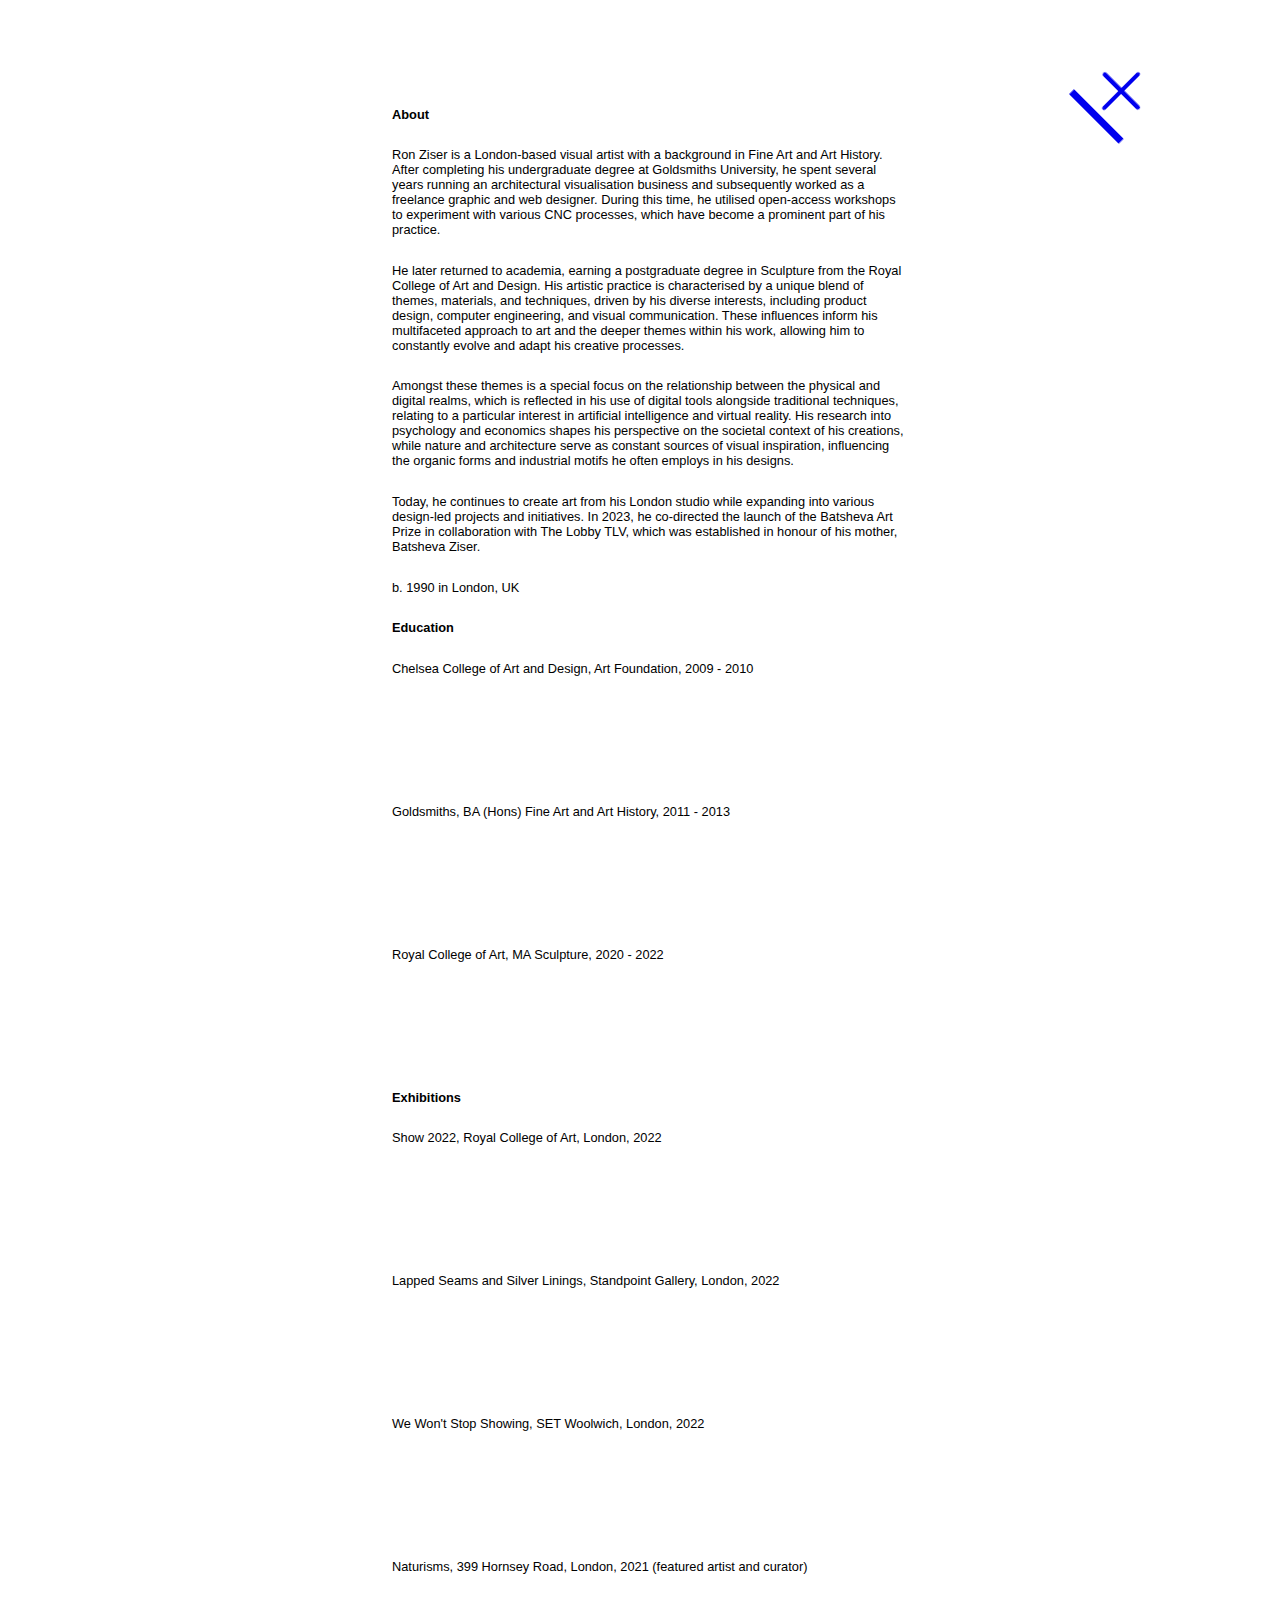
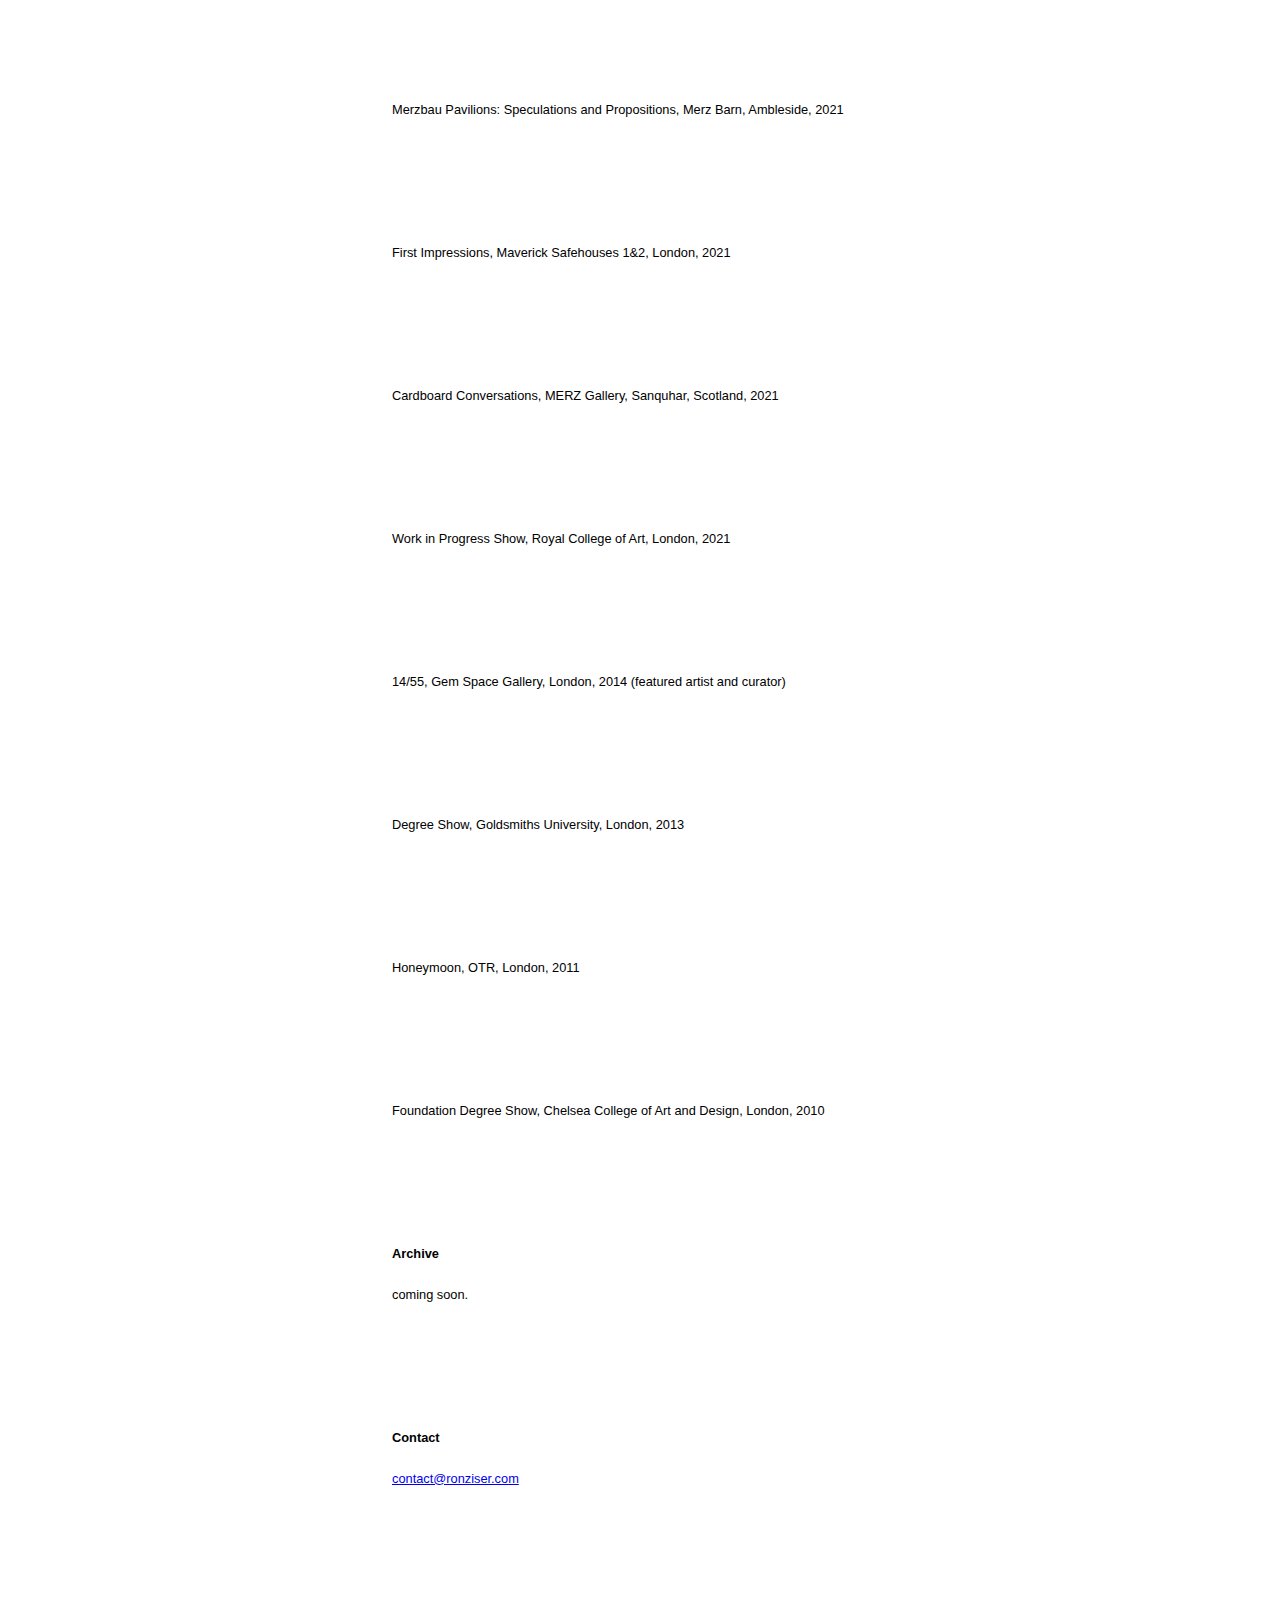
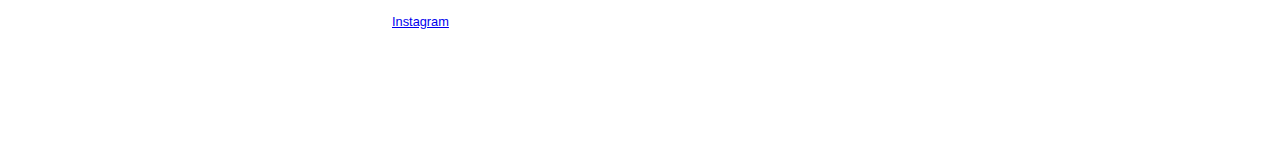
==== commit 7483a567: "Update about.html" ====
--- a/about.html
+++ b/about.html
@@ -46,7 +46,6 @@
     <p>Lapped Seams and Silver Linings, Standpoint Gallery, London, 2022</p>
     <p>We Won't Stop Showing, SET Woolwich, London, 2022</p>
     <p>Naturisms, 399 Hornsey Road, London, 2021 (featured artist and curator)</p>
-    <p>Pure Class: A Working Class Exhibition, 399 Hornsey Road, London, 2021 (patron)</p>
     <p>Merzbau Pavilions: Speculations and Propositions, Merz Barn, Ambleside, 2021</p>
     <p>First Impressions, Maverick Safehouses 1&2, London, 2021</p>
     <p>Cardboard Conversations, MERZ Gallery, Sanquhar, Scotland, 2021</p>
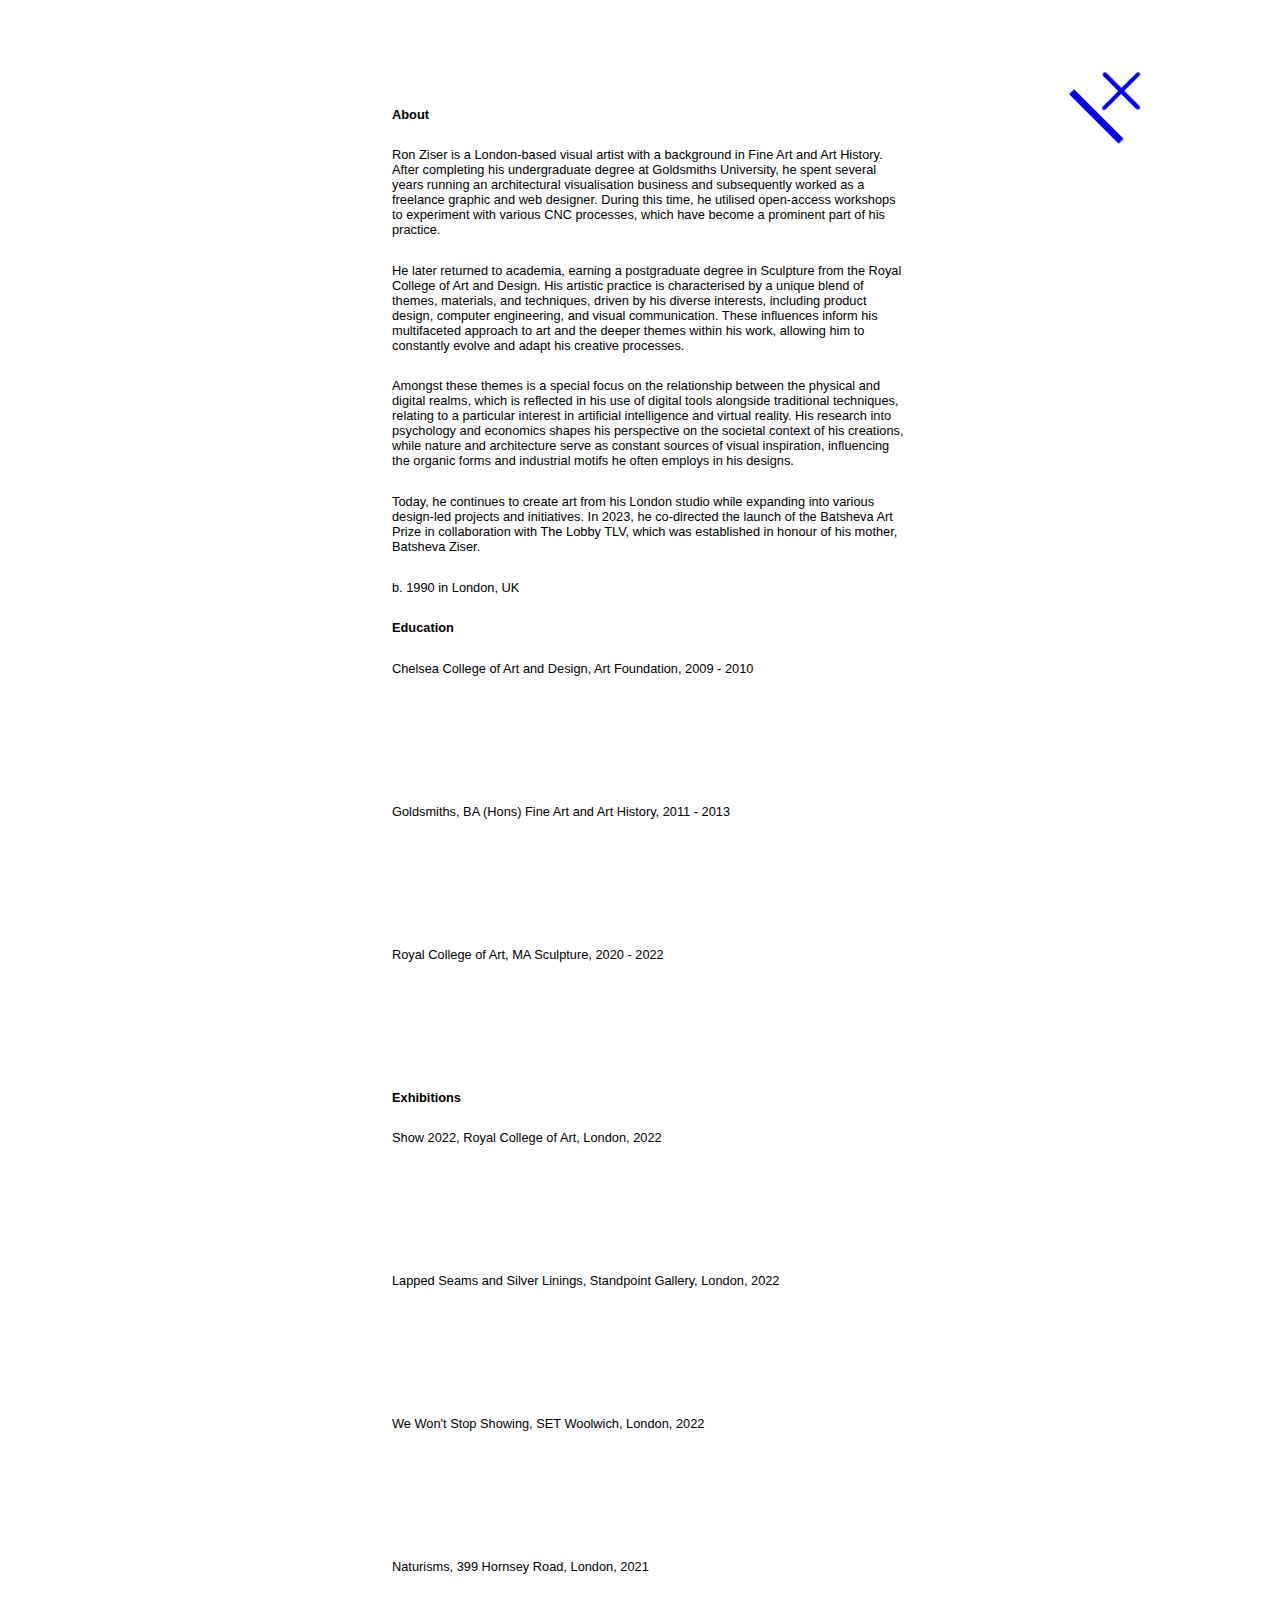
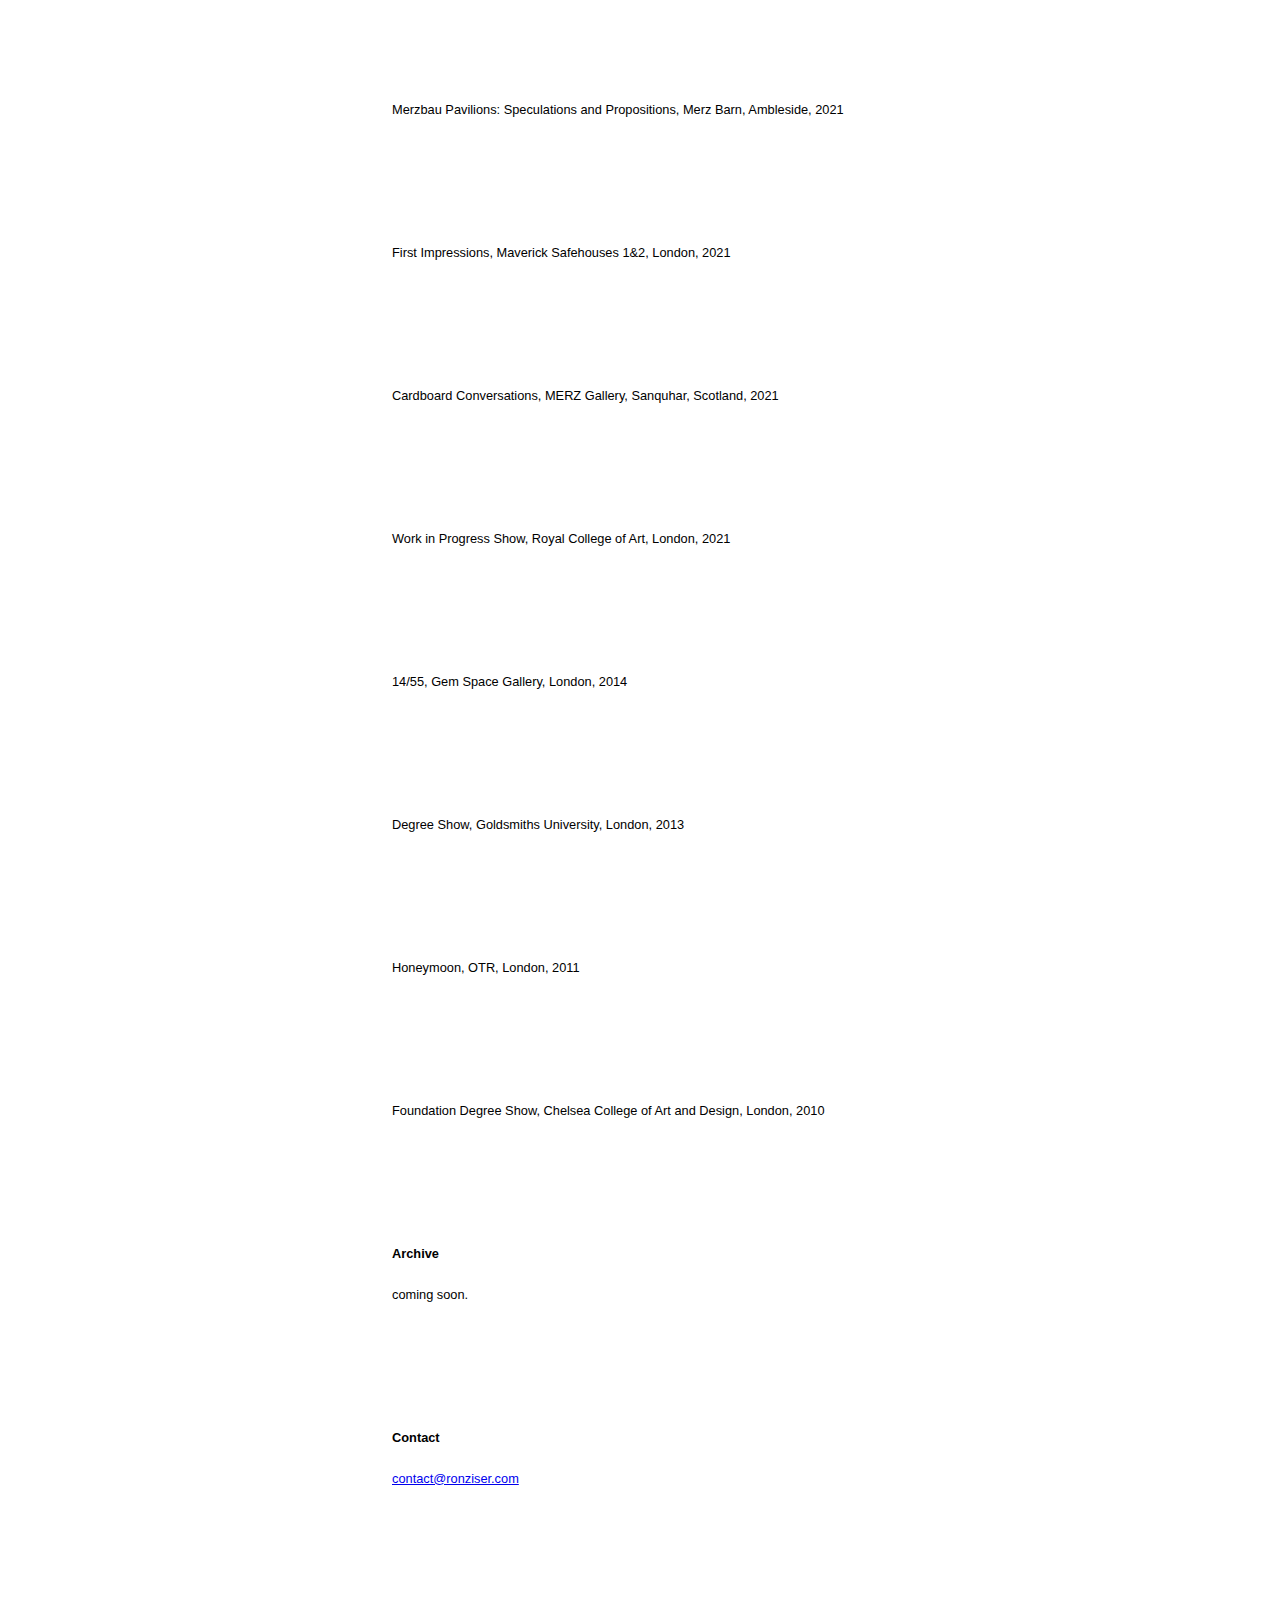
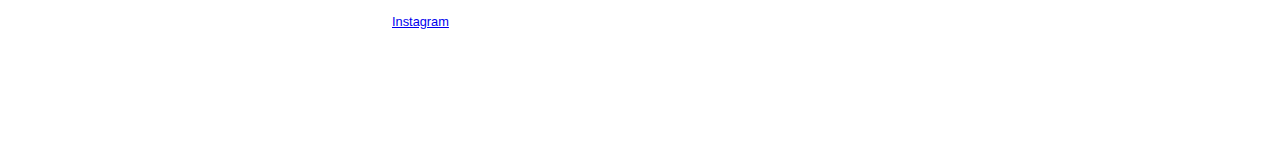
==== commit 679a02c0: "Update about.html" ====
--- a/about.html
+++ b/about.html
@@ -45,12 +45,12 @@
     <p>Show 2022, Royal College of Art, London, 2022</p>
     <p>Lapped Seams and Silver Linings, Standpoint Gallery, London, 2022</p>
     <p>We Won't Stop Showing, SET Woolwich, London, 2022</p>
-    <p>Naturisms, 399 Hornsey Road, London, 2021 (featured artist and curator)</p>
+    <p>Naturisms, 399 Hornsey Road, London, 2021 </p>
     <p>Merzbau Pavilions: Speculations and Propositions, Merz Barn, Ambleside, 2021</p>
     <p>First Impressions, Maverick Safehouses 1&2, London, 2021</p>
     <p>Cardboard Conversations, MERZ Gallery, Sanquhar, Scotland, 2021</p>
     <p>Work in Progress Show, Royal College of Art, London, 2021</p>
-    <p>14/55, Gem Space Gallery, London, 2014 (featured artist and curator)</p>
+    <p>14/55, Gem Space Gallery, London, 2014 </p>
     <p>Degree Show, Goldsmiths University, London, 2013</p>
     <p>Honeymoon, OTR, London, 2011</p>
     <p>Foundation Degree Show, Chelsea College of Art and Design, London, 2010</p>
